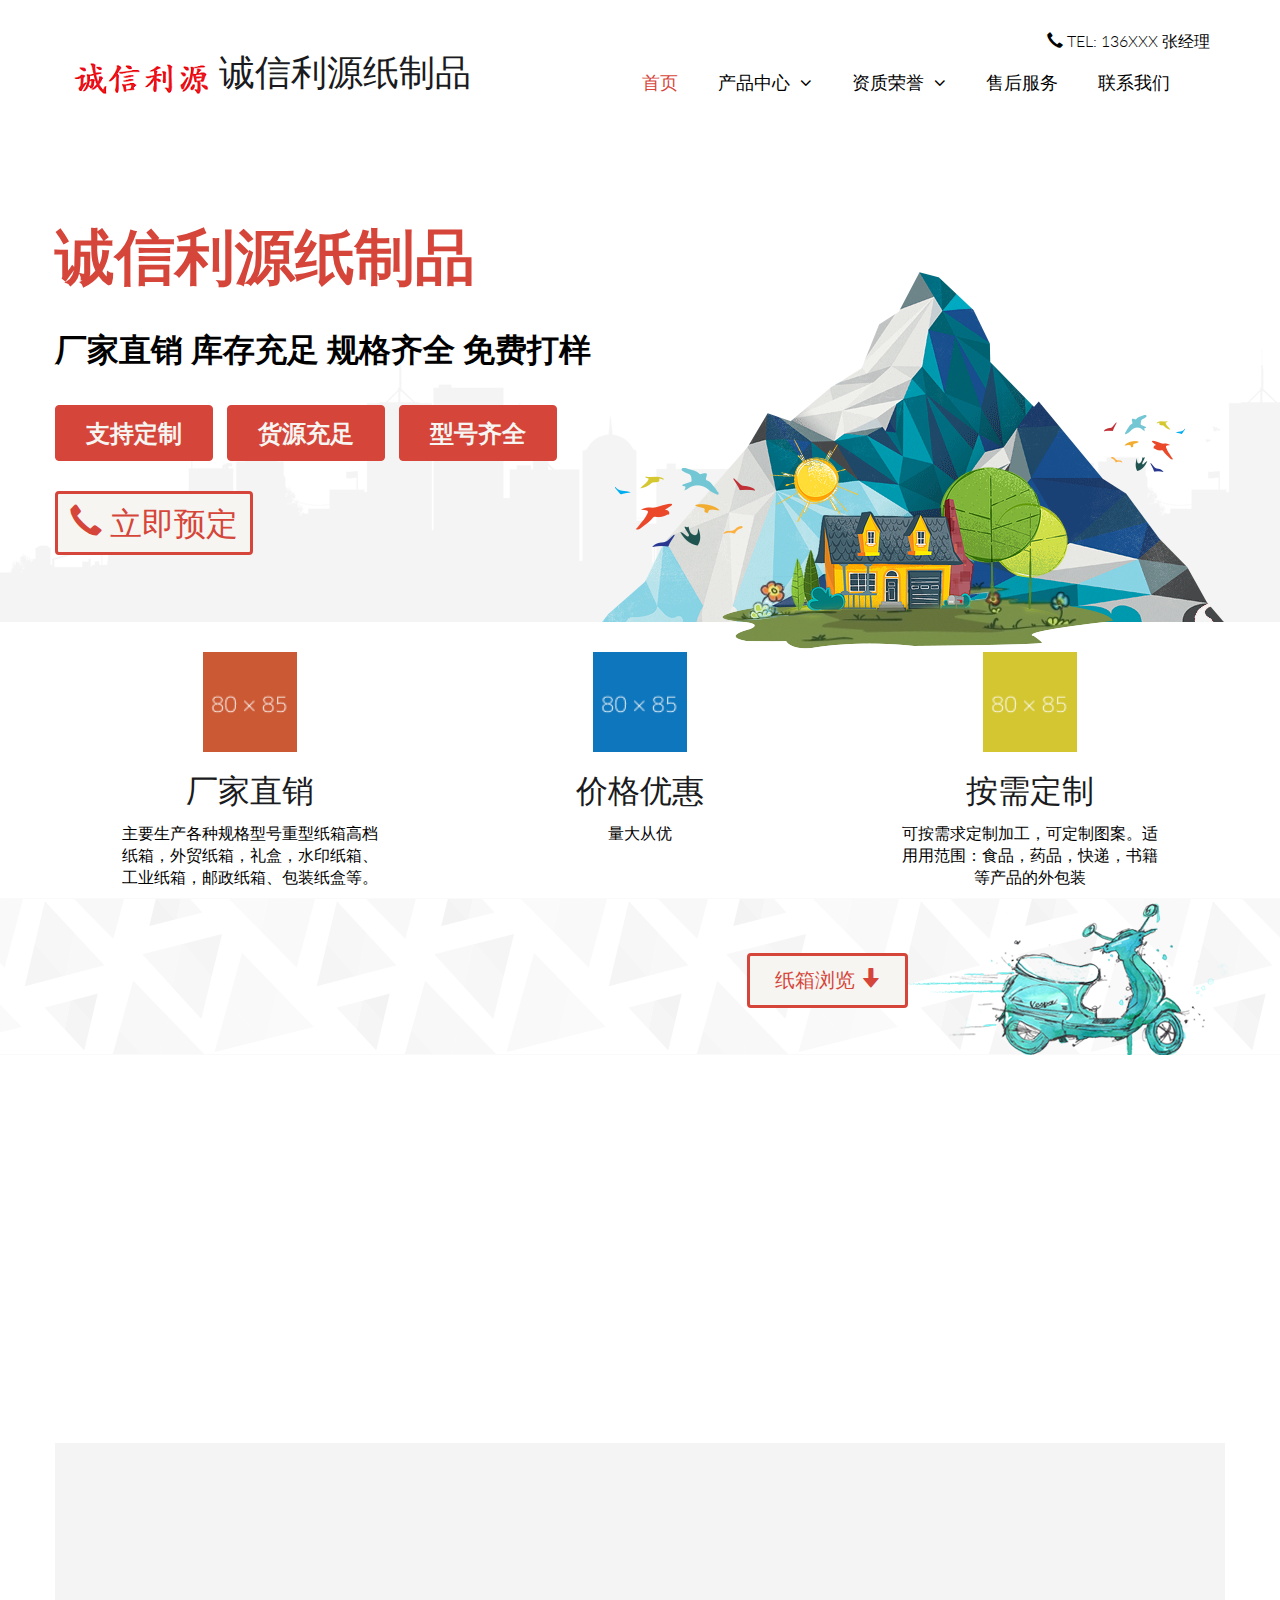
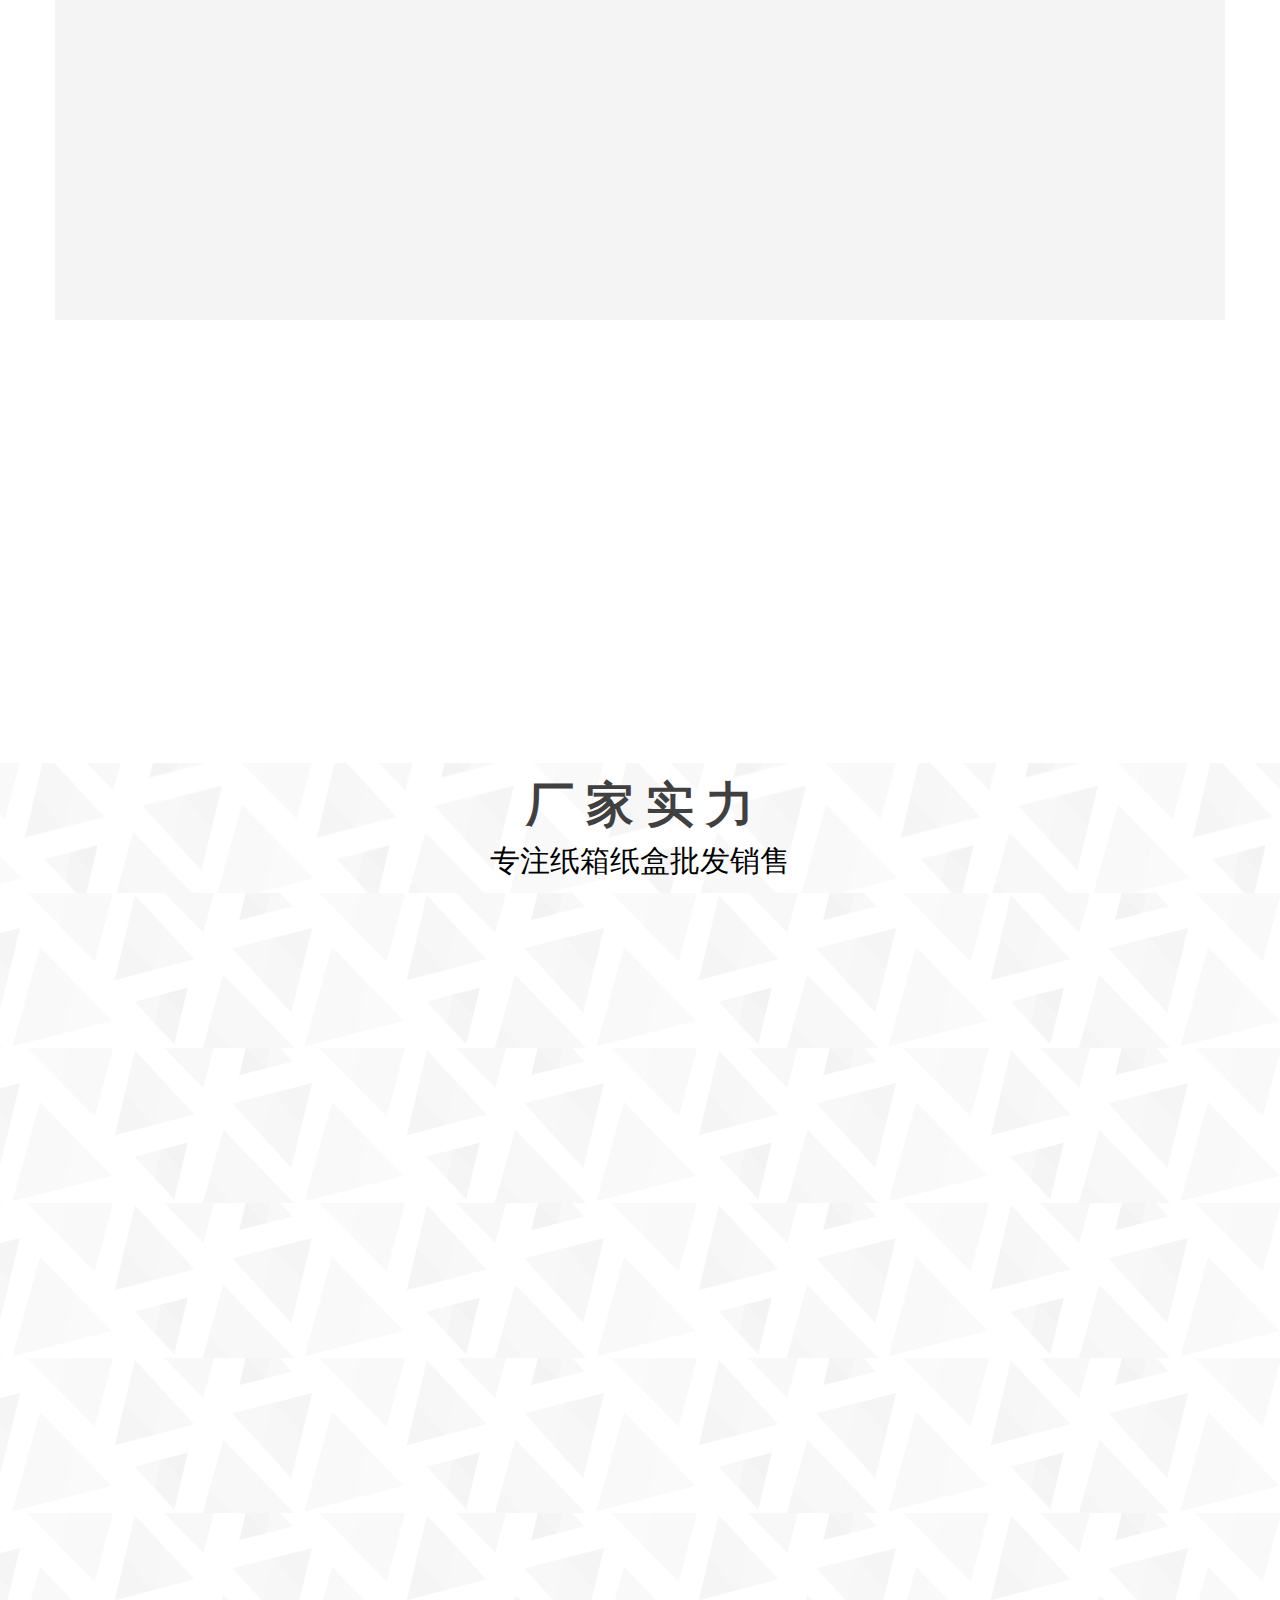
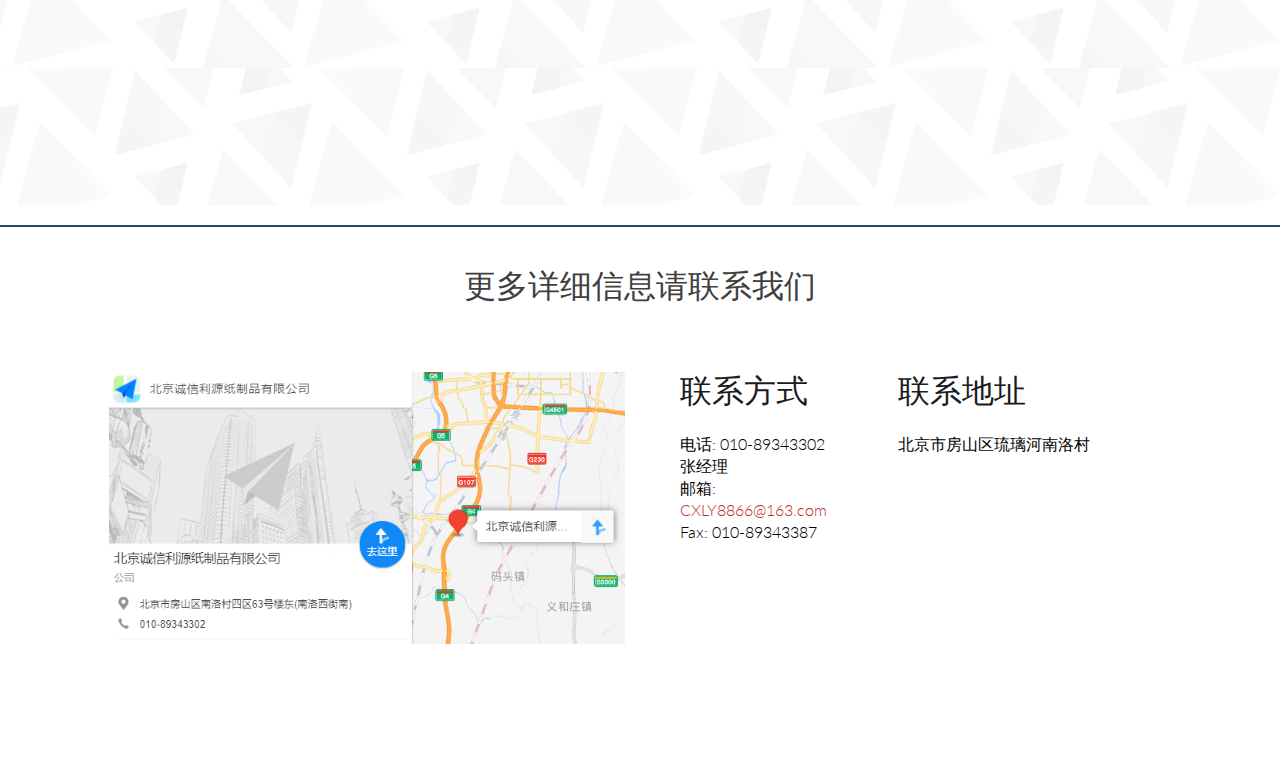
==== index.html @ bd5d307c "Rename index.com to index.html" ====
<!DOCTYPE html>
<html lang="en">
<head>
    <meta charset="utf-8">
    <meta name="viewport" content="width=device-width, initial-scale=1.0">
    <meta name="description" content="">
    <meta name="author" content="">
    <title>诚信利源</title>
    <link href="css/bootstrap.min.css" rel="stylesheet">
    <link href="css/font-awesome.min.css" rel="stylesheet">
    <link href="css/animate.min.css" rel="stylesheet"> 
    <link href="css/lightbox.css" rel="stylesheet"> 
	<link href="css/main.css" rel="stylesheet">
	<link href="css/responsive.css" rel="stylesheet">

    <!--[if lt IE 9]>
	    <script src="js/html5shiv.js"></script>
	    <script src="js/respond.min.js"></script>
    <![endif]-->       
    <link rel="shortcut icon" href="images/ico/favicon.ico">
    <link rel="apple-touch-icon-precomposed" sizes="144x144" href="images/ico/apple-touch-icon-144-precomposed.png">
    <link rel="apple-touch-icon-precomposed" sizes="114x114" href="images/ico/apple-touch-icon-114-precomposed.png">
    <link rel="apple-touch-icon-precomposed" sizes="72x72" href="images/ico/apple-touch-icon-72-precomposed.png">
    <link rel="apple-touch-icon-precomposed" href="images/ico/apple-touch-icon-57-precomposed.png">
</head><!--/head-->

<body>
	<header id="header"> 
		<div class="container">
            <div class="row">
                <div class="col-sm-12 overflow">
                   <div class="pull-right">
                        <i class="glyphicon glyphicon-earphone"></i> TEL: 136XXX 张经理
                    </div> 
                </div>
             </div>
        </div>     
        <div class="navbar navbar-inverse" role="banner">
            <div class="container">
                <div class="navbar-header">
                    <button type="button" class="navbar-toggle" data-toggle="collapse" data-target=".navbar-collapse">
                        <span class="sr-only"></span>
                        <span class="icon-bar"></span>
                        <span class="icon-bar"></span>
                        <span class="icon-bar"></span>
                    </button>

                    <a class="navbar-brand" href="index.html">
                    	<h1><img src="images/logo.png" alt="logo">诚信利源纸制品</h1>
                    </a>
                    
                </div>
                <div class="collapse navbar-collapse">
                    <ul class="nav navbar-nav navbar-right">
                        <li class="active"><a href="index.html">首页</a></li>
                        <li class="dropdown"><a href="#">产品中心 <i class="fa fa-angle-down"></i></a>
                            <ul role="menu" class="sub-menu">
                                <li><a href=" ">牛皮纸箱</a></li>
                                <li><a href=" ">彩色纸箱</a></li>
                            </ul>
                        </li>                    
                        <li class="dropdown"><a href=" ">资质荣誉 <i class="fa fa-angle-down"></i></a>
                            <ul role="menu" class="sub-menu">
                                <li><a href=" ">质量管理</a></li>
                                <li><a href=" ">资质</a></li>
                            </ul>
                        </li>     
                        <li><a href="service.html">售后服务</a></li>                    
                        <li><a href="contact.html">联系我们</a></li>                   
                    </ul>
                </div>
            </div>
        </div>
    </header>
    <!--/#header-->

    <section id="home-slider">
        <div class="container">
            <div class="row">
                <div class="main-slider">
                    <div class="slide-text">
                        <h1 style="color: #d5453a; font-weight: bold;font-size: 60px;">诚信利源纸制品</h1>
                        <p style="line-height: 32px;font-size: 32px;font-weight: 600; padding: 20px 0;">厂家直销 库存充足 规格齐全 免费打样</p>
                        <a href="#" class="btn btn-common1">支持定制</a>
                        <a href="#" class="btn btn-common1">货源充足</a>
                        <a href="#" class="btn btn-common1">型号齐全</a>
                        <a href="#" class="btn btn-common2"><i class="glyphicon glyphicon-earphone"></i> 立即预定</a>
                    </div>
                    <img src="images/home/slider/hill.png" class="slider-hill" alt="slider image">
                    <img src="images/home/slider/house.png" class="slider-house" alt="slider image">
                    <img src="images/home/slider/sun.png" class="slider-sun" alt="slider image">
                    <img src="images/home/slider/birds1.png" class="slider-birds1" alt="slider image">
                    <img src="images/home/slider/birds2.png" class="slider-birds2" alt="slider image">
                </div>
            </div>
        </div>
        <div class="preloader"><i class="fa fa-sun-o fa-spin"></i></div>
    </section>
    <!--/#home-slider-->

    <section id="services">
        <div class="container">
            <div class="row">
                <div class="col-sm-4 text-center wow fadeIn" data-wow-duration="1000ms" data-wow-delay="300ms" style="padding-top: 30px;">
                    <div class="single-service">
                        <div class="wow scaleIn" data-wow-duration="500ms" data-wow-delay="300ms">
                            <img src="images/home/icon1.png" alt="">
                        </div>
                        <h2>厂家直销</h2>
                        <p>主要生产各种规格型号重型纸箱高档纸箱，外贸纸箱，礼盒，水印纸箱、工业纸箱，邮政纸箱、包装纸盒等。</p>
                    </div>
                </div>
                <div class="col-sm-4 text-center wow fadeIn" data-wow-duration="1000ms" data-wow-delay="600ms"style="padding-top: 30px;">
                    <div class="single-service">
                        <div class="wow scaleIn" data-wow-duration="500ms" data-wow-delay="600ms">
                            <img src="images/home/icon2.png" alt="">
                        </div>
                        <h2>价格优惠</h2>
                        <p>量大从优</p>
                    </div>
                </div>
                <div class="col-sm-4 text-center wow fadeIn" data-wow-duration="1000ms" data-wow-delay="900ms"style="padding-top: 30px;">
                    <div class="single-service">
                        <div class="wow scaleIn" data-wow-duration="500ms" data-wow-delay="900ms">
                            <img src="images/home/icon3.png" alt="">
                        </div>
                        <h2>按需定制</h2>
                        <p>可按需求定制加工，可定制图案。适用用范围：食品，药品，快递，书籍等产品的外包装</p>
                    </div>
                </div>
            </div>
        </div>
    </section>
    <!--/#services-->

    <section id="action" class="responsive">
        <div class="vertical-center">
             <div class="container">
                <div class="row">
                    <div class="action take-tour">
                        <div class="col-sm-7 wow fadeInLeft" data-wow-duration="500ms" data-wow-delay="300ms">
                            <h1 class="title" style="font-weight:600;">纸 箱 专 区</h1>
                            <p>厂家直销 量大从优 库存充足</p>
                        </div>
                        <div class="col-sm-5 text-center wow fadeInRight" data-wow-duration="500ms" data-wow-delay="300ms">
                            <div class="tour-button">
                                <a href="#action" class="btn btn-common" style="  font-weight: 400;    font-size: 20px;color: #d5453a; border: 3px solid #d5453a; background-color: #f6f5f1;">纸箱浏览 <i class="glyphicon glyphicon-arrow-down"></i></a>
                             </div>
                        </div>
                    </div>
                </div>
            </div>
        </div>
   </section>
    <!--/#action-->

    <section id="features">
        <div class="container">
            <div class="row">
                <div class="single-features">
                    <div class="col-sm-6 wow fadeInLeft" data-wow-duration="500ms" data-wow-delay="300ms">
                        <img src="images/home/image1.png" class="img-responsive" alt="">
                    </div>
                    <div class="col-sm-6 wow fadeInRight" data-wow-duration="500ms" data-wow-delay="300ms">
                        <h2 style="font-weight: 500;font-size: 40px;">包装纸箱</h2>
                        <hr>
                        <p class="zx-banner">现货批发 三/五层瓦楞 支持定做</p>
                        <p>适用于：通用包装,物流淘宝发货,搬家打包</p><a href="#" class="btn btn-common2"><i class="glyphicon glyphicon-earphone"></i> 获取批发价</a>

                    </div>
                </div>
                <div class="single-features" style="background-color: #f4f4f4">
                    <div class="col-sm-6 col-sm-offset-1 align-right wow fadeInLeft" data-wow-duration="500ms" data-wow-delay="300ms">
                        <h2 style="font-weight: 500;font-size: 40px;">水印纸箱</h2>
                        <hr>
                        <p class="zx-banner">设计、印刷一站式服务，成本</p>
                        <p>适用于：通用包装,物流淘宝发货,搬家打包</p><a href="#" class="btn btn-common2"><i class="glyphicon glyphicon-earphone"></i> 获取批发价</a>
                    </div>
                    <div class="col-sm-5 wow fadeInRight" data-wow-duration="500ms" data-wow-delay="300ms">
                        <img src="images/home/image2.png" class="img-responsive" alt="">
                    </div>
                </div>
                <div class="single-features">
                    <div class="col-sm-5 wow fadeInLeft" data-wow-duration="500ms" data-wow-delay="300ms">
                        <img src="images/home/image1.png" class="img-responsive" alt="">
                    </div>
                    <div class="col-sm-6 wow fadeInRight" data-wow-duration="500ms" data-wow-delay="300ms">
                        <h2 style="font-weight: 500;font-size: 40px;">纸盒批发</h2>
                        <hr>
                        <p class="zx-banner">专业承接定制各类纸盒</p>
                        <p>适用于：通用包装,物流淘宝发货,搬家打包</p><a href="#" class="btn btn-common2"><i class="glyphicon glyphicon-earphone"></i> 获取批发价</a>
                    </div>
                </div>
            </div>
        </div>
    </section>
     <!--/#features-->
    <section id="page-breadcrumb">
        <div class="vertical-center sun">
             <div class="container">
                <div class="row">
                    <div class="action">
                        <div class="text-center " data-wow-duration="500ms" data-wow-delay="300ms">
                            <h1 class="title">厂 家 实 力</h1>
                            <p>专注纸箱纸盒批发销售</p>
                        </div>
                    </div>
                </div>
            </div>
        </div>
   </section>

    <section id="clients" style="background-image: url(../images/home/tour-bg.png);">
        <div class="container">
            <div class="row" style="margin-bottom: 30px;">
                <div class="col-sm-12">
                    <div class="clients-logo wow fadeIn" data-wow-duration="1000ms" data-wow-delay="600ms">
                    	<div class="col-xs-3 col-sm-3 text-center">
                        	<a href="#" class="btn btn-common1">源头直供</a>
                            
                        </div>
                        <div class="col-xs-3 col-sm-3 text-center">
                        	<a href="#" class="btn btn-common1">物流保证</a>
                            
                        </div>
                        <div class="col-xs-3 col-sm-3 text-center">
                        	<a href="#" class="btn btn-common1">价格合理</a>
                            
                        </div>
                        <div class="col-xs-3 col-sm-3 text-center">
                        	<a href="#" class="btn btn-common1">检测报告</a>
                            
                        </div>
                    </div>
                </div>
            </div>
            <div class="row">
                <div class="col-sm-12">
                    <div class="clients-logo wow fadeIn" data-wow-duration="1000ms" data-wow-delay="600ms">
                    	<div class="col-xs-3 col-sm-4">
                            <a href="#"><img src="images/home/zx1.png" class="img-responsive" alt=""></a>
                            <div class="zx-title text-center"> 
                            	<p>10年生产厂家</p>
                            </div>
                        </div>
                        <div class="col-xs-3 col-sm-4">
                            <a href="#"><img src="images/home/zx2.png" class="img-responsive" alt=""></a>
                            <div class="zx-title text-center"> 
                            	<p>10年生产厂家</p>
                            </div>
                        </div>
                        <div class="col-xs-3 col-sm-4">
                            <a href="#"><img src="images/home/zx3.png" class="img-responsive" alt=""></a>
                            <div class="zx-title text-center"> 
                            	<p>10年生产厂家</p>
                            </div>
                        </div>
                    </div>
                </div>
            </div>
            <div class="row">
                <div class="col-sm-12">
                    <div class="clients-logo wow fadeIn" data-wow-duration="1500ms" data-wow-delay="600ms">
                    	<div class="col-xs-3 col-sm-4">
                            <a href="#"><img src="images/home/zx2.png" class="img-responsive" alt=""></a>
                            <div class="zx-title text-center"> 
                            	<p>证书齐全</p>
                            </div>
                        </div>
                        <div class="col-xs-3 col-sm-4">
                            <a href="#"><img src="images/home/zx3.png" class="img-responsive" alt=""></a>
                            <div class="zx-title text-center"> 
                            	<p>10年生产厂家</p>
                            </div>
                        </div>
                        <div class="col-xs-3 col-sm-4">
                            <a href="#"><img src="images/home/zx1.png" class="img-responsive" alt=""></a>
                            <div class="zx-title text-center"> 
                            	<p>生产设备达XX种</p>
                            </div>
                        </div>
                    </div>
                </div>
            </div>
        </div>
     </section>
    <!--/#clients-->
    <hr style=" border: 1px solid #264866;">
    <footer id="footer">
        <div class="row">
            <div class="col-sm-12 text-center bottom-separator">
                <h2 class="title">更多详细信息请联系我们</h2>
            </div>
            <div class="col-md-1"></div>
            <div class="col-md-5 col-sm-6">
            	<img src="images/home/address.png" class="img-responsive">
            </div>
            <div class="col-md-2 col-sm-6">
                <div class="contact-info bottom">
                    <h2>联系方式</h2>
                    <address>
                    电话: 010-89343302 张经理<br> 
                    邮箱: <a href="mailto:someone@example.com">CXLY8866@163.com</a> <br> 
                    Fax: 010-89343387 <br> 
                    </address>
                </div>
            </div>
            <div class="col-md-3 col-sm-6">
                <div class="contact-info bottom">
                    <h2>联系地址</h2>
                    <address>
                    北京市房山区琉璃河南洛村
                    </address>
                </div>
            </div>
            
            <div class="col-sm-12">
                <div class="copyright-text text-center">
                    <p>&copy; 诚信利源纸制品有限公司</p>
                    
                </div>
            </div>
        </div>
    </footer>
    <!--/#footer-->

    <script type="text/javascript" src="js/jquery.js"></script>
    <script type="text/javascript" src="js/bootstrap.min.js"></script>
    <script type="text/javascript" src="js/lightbox.min.js"></script>
    <script type="text/javascript" src="js/wow.min.js"></script>
    <script type="text/javascript" src="js/main.js"></script>   
</body>
</html>
---- css/main.css ----
/*
  Theme Name: Triangle
  Theme Uri: http://www.themeum.com
  Author: Themeum
  Author Uri: http://www.themeum.com
  Description: Creative Site Template
  Version: 1.1
  */

  @import url(http://fonts.googleapis.com/css?family=Lato:100,300,400,700);
  @import url(http://fonts.googleapis.com/css?family=Open+Sans:300italic,400italic,600italic,700italic,400,300,600,700);
  @import url(http://fonts.googleapis.com/css?family=Noto+Sans:400,700);

  body {
    background: #fff;
    font-family: 'Lato', sans-serif;
    font-weight: 300;
    font-size: 16px;
    line-height: 22px;
    color: #000;
  }

  html {
    height: 100%;
  }


  a{
    color:#C03035;
  }

  a:hover {
    outline: none;
    text-decoration:none;
    color:#264866;
  }

  a:focus {
    outline:none;
    outline-offset: 0;
  }

  a {
    -webkit-transition: 300ms;
    transition: 300ms;
  }


  ul {
    list-style: none;
  }

  h1, h2, h3, h4, h5, h6 {
    font-family: 'Lato', sans-serif;
    font-weight: 300;
  }

  h1{
    color: #1a1b20;
  }

  h2{
    font-size: 32px;
    color: #1a1b20;
  }

  h3{
    font-size: 18px;
  }

  .overflow{
    overflow: hidden;
  }

  .uppercase{
    text-transform: uppercase;
  }

  .btn-common {
    font-size: 16px;
    color: #0099ae;
    border: 1px solid #0099ae;
    font-family: 'Open Sans', sans-serif;
    font-weight: 300;
    padding: 10px 25px;
  }

  #action .col-sm-5{
    position: absolute;

    top: 0;
    height: 100%;
    right: 0;
  }


  .btn-common:hover, 
  .btn-common:focus{
    outline: none;
    background: none;
    -webkit-box-shadow: none;
    box-shadow: none;
    color: #01707f;
    border-color:#01707f;
  }

  .align-right{
    text-align: right;
  }

  .inline{
    display: inline-block;
  }

  .padding{
    padding: 65px 0;
  }

  .padding-bottom{
    padding-bottom: 65px;
  }

  .padding-top{
    padding-top: 90px;
  }

  .padding-right{
    padding-right: 80px;
  }

  .padding-left{
    padding-left: 80px;
  }

  .margin-bottom{
    margin-bottom: 35px;
  }

     .carousel-indicators.visible-xs {
      height: 20px;
      margin: 0;
      padding: 0;
      position: absolute;
      top: -35px;
      width: 100%;
      left: 0;
    }

  .carousel-indicators.visible-xs li {
    border-color: #D29948;
    border-width: 2px;
    height: 12px;
    margin: 0 5px 0 0;
    width: 12px;
  }

  .carousel-indicators.visible-xs li.active {
    background: rgba(210, 153, 72, 0.7);
  }


/*************************
*******Header******
**************************/


#header{
  margin-bottom: 0;
  padding: 30px 0 60px 0;
}

#header .navbar-inverse .container{
  position: relative;
}

.search{
  position: absolute;
  top: 20px;
  right: 0;
  z-index: 1;
}

.search i{
  color: #d5453a;
  cursor: pointer;
  position: absolute;
  right: 10px;
  top: 2px;
}

.field-toggle{
  position: relative;
  top: 30px;
  right: 15px;
  display: none;
  height: 50px;
}

.search-form{
  padding-left: 10px;
  height: 40px;
  font-size: 18px;
  color: #818285;
  font-weight: 300;
  outline: none;
  border: 1px solid #d5453a;
  margin-top: 20px;
  border-radius: 4px;
}

.social-icons ul li{
  padding: 0 10px;

}

.social-icons ul li:last-child{
  padding-right: 0;

}

.social-icons ul li a{
  font-size: 18px;
  color: #d3d3d3;
  padding: 0;
}

.social-icons ul li a:hover .fa-facebook {
  color:#0884d5;
}

.social-icons ul li a:hover .fa-twitter {
  color:#2AA7DC;
}

.social-icons ul li a:hover .fa-google-plus {
  color:#A22523;
}

.social-icons ul li a:hover .fa-dribbble {
  color:#E94989;
}

.social-icons ul li a:hover .fa-linkedin {
  color:#006DC0;
}

.social-icons ul li a:hover,
.social-icons ul li a:focus{  
  background: none;
}

#header .navbar {
  background: #fff;
  border: 0;
  margin-bottom: 0;
}

#header .navbar-toggle{
  margin-top: 20px;
}

#header .navbar-brand{
  padding: 0;
  margin-left: 0;
}

#header .navbar-brand h1{
  padding: 0;
  margin: 0;
}

#header .navbar-nav.navbar-right >li:last-child{
  margin-right: 20px;
}

#header .navbar-nav.navbar-right >li a {
  color: #000;
  font-size: 18px;
  padding: 20px;
  text-transform: uppercase;
  font-weight: 300;
}


#header .navbar-inverse .navbar-nav  li.active > a,  
#header .navbar-inverse .navbar-nav  li.active > a:focus, 
#header .navbar-nav.navbar-right li > a:hover,
.navbar-inverse .navbar-nav > .open > a {
  background-color: inherit;
  border: 0;
  color: #d5453a;
}

#header .navbar-inverse .navbar-nav  li a:hover{
  color: #d5453a;
}


/*  Dropdown menu*/

ul.sub-menu {
  display: none;
  list-style: none;
  padding: 0;
  margin: 0;
}

#header .navbar-nav li ul.sub-menu li a{
  color: #818285;
  padding: 5px 0;
  font-size: 16px;
  display: block;
  text-transform: capitalize;
}

#header .navbar-nav li ul.sub-menu li .active{
  background: #d5453a;
  color: #fff;
  position: relative;
}

#header .navbar-nav li ul.sub-menu li .active i{
  position: absolute;
  font-size: 56px;
  top: -13px;
  color: #0884d5;
}

#header .navbar-nav li ul.sub-menu li .active .fa-angle-right{
  left: -3px;
}

#header .navbar-nav li ul.sub-menu li .active .fa-angle-left{
  right: -3px;
}

#header .navbar-nav li ul.sub-menu li a:hover,
#header .navbar-nav li ul.sub-menu li a:focus{
  background: #d5453a;
  color: #fff;
}

.fa-angle-down{
  padding-left: 5px; 
}

.scaleIn {
  -webkit-animation-name: scaleIn;
  animation-name: scaleIn;
}

@-webkit-keyframes scaleIn {
  0% {
    opacity: 0;
    -webkit-transform: scale(0);
    transform: scale(0);
  }

  100% {
    opacity: 1;
    -webkit-transform: scale(1);
    transform: scale(1);
  }
}

@keyframes scaleIn {
  0% {
    opacity: 0;
    -webkit-transform: scale(0);
    transform: scale(0);
  }

  100% {
    opacity: 1;
    -webkit-transform: scale(1);
    transform: scale(1);
  }
}


/*************************
*******Footer******
**************************/

#footer {
  padding-bottom: 10px;
  background-image: url(../images/home/Footer.png);
  background-repeat: repeat-x;
  background-position: bottom;
  background-size: contain;
}

#footer h1{
  margin-bottom: 65px;
  margin-top: 36px;
}

#footer .bottom-separator {
  margin-bottom: 60px;
}

#message {
  height: 110px;
  resize: none;
}

.bottom > h2 {
  margin-top: 0;
  margin-bottom: 26px;
}

.bottom .media-body h3 {
  margin-top: 0;
  padding-left: 25px;
}

.bottom .media-body h3 a{
  color: #ea2c00;
}

.testimonial .media{
  margin-top: 0;
  margin-bottom: 25px;
}

.testimonial .media>.pull-left{
  margin-right: 25px;
}

.testimonial .media>.pull-left img{
  margin-top: 6px;
}

.testimonial .media .media-body blockquote{
  padding-left: 25px;
  padding-right: 30px;
  position: relative;
  border-left: 0;
  margin-bottom: 0;
}

.testimonial .media .media-body blockquote:before{
  position: absolute;
  left: 5px;
  top: 8px;
  content: '"';
  font-size: 40px;
  color: #ea2c00;
  font-family: 'Noto Sans', sans-serif;
  transform:rotate(180deg);
  -ms-transform:rotate(180deg); /* IE 9 */
  -webkit-transform: rotate(180deg); /* Opera, Chrome, and Safari */
  line-height: 0;
}

.testimonial .media .media-body blockquote:after{
  position: absolute;
  right: 30px;
  bottom: 14px;
  content: '"';
  font-size: 40px;
  color: #ea2c00;
  font-family: 'Noto Sans', sans-serif;
  line-height: 0;
}

.contact-info.bottom {
  padding-left: 25px;
}

.bottom > address {
  line-height: 22px;
  margin-bottom: 40px;
}

.form-control {
  border: 1px solid #eaeaea;
  font-weight: 300;
  outline: none;
  -webkit-box-shadow: none;
  box-shadow: none;
  height: 40px;
}

.form-control:hover, 
.form-control:focus{
  border-color: #4fcccd;
  outline: none;
  -webkit-box-shadow: none;
  box-shadow: none;
}

.btn-submit {
  width: 100%;
  background-color: #4fcccd;
  color: #fff;
  font-size: 16px;
  font-weight: 300;
  letter-spacing: 5px;
  text-transform: uppercase;
  border-radius: 3px;
  margin-top: 5px;
  border-bottom: 3px solid #2f9697;
  -webkit-box-shadow: none;
  box-shadow: none;
  padding: 10px;
}

.btn-submit:hover, 
.btn-submit:focus{
  color: #fff;
  outline: none;
  -webkit-box-shadow: none;
  box-shadow: none;
  opacity: .8;
}

.copyright-text{
  margin-top: 70px;
  color: #fff;
  font-size: 16px;  
  padding-bottom: 15px;
}

.copyright-text a {
  color: #3e848a
}

.copyright-text p {
  margin-bottom: 0;
}

/*************************
*******Home Page******
**************************/
#home-slider {
  background: url(../images/home/slider-bg.png) 0 100% repeat-x;
  position: relative;
}

#home-slider .main-slider {
  position: relative;
  height: 450px;
}

#home-slider .slide-text{
  position: absolute;
  left: 0;
  width: 550px;
}

.animate-in .slide-text {
  -webkit-animation: fadeInLeftBig 700ms cubic-bezier(0.190,1.000,0.220,1.000) 200ms both;
  animation: fadeInLeftBig 700ms cubic-bezier(0.190,1.000,0.220,1.000) 200ms both;
}

#home-slider .slider-hill {
  position: absolute;
  right: 0;
  bottom: 0;
}

.animate-in .slider-hill {
  -webkit-animation: bounceInDown 1000ms ease-in-out 200ms both;
  animation: bounceInDown 1000ms ease-in-out 200ms both;
}

#home-slider .slider-house {
  position: absolute;
  right: 110px;
  bottom: -30px;
}

.animate-in .slider-house {
  -webkit-animation: bounceInDown 500ms ease-in-out 800ms both;
  animation: bounceInDown 500ms ease-in-out 800ms both;
}

#home-slider .slider-sun {
  position: absolute;
  right: 365px;
  bottom: 100px;
}

.animate-in .slider-sun {
  -webkit-animation: scaleIn 500ms ease-in-out 1200ms both;
  animation: scaleIn 500ms ease-in-out 1200ms both;
}

#home-slider .slider-birds1 {
  position: absolute;
  right: 470px;
  bottom: 75px;
}

.animate-in .slider-birds1 {
  -webkit-animation: fadeInLeft 500ms ease-in-out 1200ms both;
  animation: fadeInLeft 500ms ease-in-out 1200ms both;
}

#home-slider .slider-birds2 {
  position: absolute;
  right: 40px;
  bottom: 150px;
}

.animate-in .slider-birds2 {
  -webkit-animation: fadeInRight 500ms ease-in-out 1200ms both;
  animation: fadeInRight 500ms ease-in-out 1200ms both;
}


#home-slider h1{
  margin-top: 50px;
  margin-bottom: 25px;
}

.btn-common1 {
  margin: 10px 10px 0 0;
  font-weight: 600;
  color: #f6f5f1;
  background-color: #d5453a;
  border: 1px solid #d5453a;
  font-size: 24px;
  padding: 10px 30px;
}
.btn-common2 {
  margin-top: 30px;
  font-size: 32px;
  font-weight: 400;
  color: #d5453a;
  border: 3px solid #d5453a;
  background-color: #f6f5f1;
}

.zx-banner{
  background-color: #d5453a;
  padding: 20px;
  font-size: 26px;
  font-weight: 500;
  color: #f6f5f1;
}

.zx-title{
    background-color:  #d5453a;
    padding: 8px;
    font-size: 18px;
    font-weight: 500;
    color: #f6f5f1;
}
#home-slider .preloader {
  position: absolute;
  left: 0;
  top: 0;
  bottom: -30px;
  right: 0;
  background: #fafafa;
  text-align: center;
}

#home-slider .preloader > i {
  font-size: 48px;
  height: 48px;
  line-height: 48px;
  color: #d5453a;
  position: absolute;
  left: 50%;
  margin-left: -24px;
  top: 50%;
  margin-top: -24px;
}

#action {
  background-image: url(../images/home/tour-bg.png);
  background-color: #fbfafa;
  background-repeat: repeat-x;
  height: 157px;
  background-position: center;
  display: table;
  position: static;
  width: 100%;
}

.vertical-center{
  display: table-cell;
  vertical-align: middle;
  width: 100%;
  position: statice;
}


.single-service{
  overflow: hidden;
  display: block;
}

.single-service img {
  margin-bottom: 20px;
}

.single-service .fold {
  margin-bottom: 35px;
}

.single-service h2 {
  margin-top: 0;
  margin-bottom: 15px;
}

.single-service p {
  padding: 0 48px;
}

.action h1{
  margin-top: 0;
  font-weight: 600;
  font-size: 48px;
}

.action p{
  font-size: 30px;
    line-height: 38px;
    margin-bottom: 0;
    font-weight: 300;
}

.action .btn-common{
  margin-top: 55px;
  float: left;
}

.title {
  color: #404040;
  font-weight: 300;
}

.single-features {
  overflow: hidden;
  padding-top: 65px;
  padding-bottom: 40px;
}

.single-features .col-sm-6 h2{
    margin-top: 0;
}
.single-features .col-sm-6 {
/*  margin-top: 50px;*/
}

.single-features:last-child {
  padding-bottom: 95px;
/*  padding-top: 0;*/
}

.single-features h2{
  margin-bottom: 15px;
}

#clients{
  padding-bottom: 45px;
  padding-top: 30px;
}

.clients {
  margin-bottom: 45px;
}

.clients img {
  display: inline-block;
}

.clients-logo {
  overflow: hidden;
  margin-bottom: 10px;
}



/*************************
*******About Us Page******
**************************/

#action , 
#page-breadcrumb{
  position: relative;
}

#page-breadcrumb {
  background-image: url(../images/home/tour-bg.png);
  background-color: #fbfafa;
  background-repeat: repeat-x;
  height: 130px;
  background-position: center;
  display: table;
  position: static;
  width: 100%;
}

#team {
  padding: 85px 0;
}

#team-carousel {
  margin-top: 80px;
}

#company-information .padding-top{
  padding-top: 172px;
  
}

.single-service img {
  height: 100px;
}

.tour-button {
  background-image: url(../images/home/tour-icon2.png);
  height: 100%;
  background-repeat: no-repeat;
  position: absolute;
  width: 100%;
  left: 0;
  background-position: 151px 4px;
}

.about-image {
  padding:90px 90px 0;
}

.team-single {
  position: relative;
}

.person-thumb {
  position: relative;
}

.person-thumb img {
}


.social-profile {
  background: none repeat scroll 0 0 rgba(137, 97, 46, 0.8);
  display: none;
  position: absolute;
  text-align: center;
  top: 0;
    -webkit-transition: all 0.9s ease;
  transition: all 0.9s ease;-webkit-transition: all 0.9s ease 0s;transition: all 0.9s ease 0s;
  width: 100%;
  height: 100%;
}

.team-single:hover .social-profile{
  background:rgba(112, 35, 64, 0.9);
  display: block;
  -webkit-animation: fadeInUp 400ms;
  animation: fadeInUp 400ms;
  -webkit-transition: all 0.9s ease;
  transition: all 0.9s ease;
}

.social-profile .nav-pills {
  display: inline-block;
  margin-top: -26px;
  padding: 0;
  position: relative;
  top: 50%;
}

.social-profile .nav-pills li {
  display: inline-block;
  margin: 0 5px;
}

.social-profile .nav-pills li a {
  color: #fff;
  border: 1px solid #fff;
  width: 40px;
  height: 40px;
  line-height: 40px;
  text-align: center;
  padding: 0;
  border-radius: 40px;
  -webkit-transition: all 0.9s ease;
  transition: all 0.9s ease;
}

.social-profile .nav-pills li a:hover {
  color: #702340;
  border-color: #702340;
}

.person-info h2 {
  font-weight: 300;
  margin-bottom: 5px;
}

.person-info h3 {
  font-size: 16px;
  color: #1a1b20;
  font-weight: 300;
  margin-top: 0;
  margin-bottom: 0;
}

.team-carousel-control {
  position: absolute;
  top: 36%;
  width: 13px;
  height: 16px;
  text-indent: -9999999px;
  -webkit-transition: all 0.9s ease;
  transition: all 0.9s ease;
}

.right.team-carousel-control {
  right: -50px;
  background-image: url(../images/aboutus/right.png);
}

.left.team-carousel-control {
  left: -50px;
  background-image: url(../images/aboutus/left.png);
}

.team-carousel-control:hover{
  background-position: 0 -18px;
  -webkit-transition: all 0.5s ease;
  transition: all 0.5s ease;
}

.count h1{
  font-size: 60px;
  color: #d5453a;
}

.count h3{
  font-size: 16px;
}

.progress .progress-bar.six-sec-ease-in-out {
  -webkit-transition: width 1s ease-in-out;
  transition:  width 1s ease-in-out;
}

.top-zero{
  margin-top: 0;
}

h3.top-zero{
  font-size: 20px;
}

#company-information .about-us h2{
  margin-bottom: 45px;
}

.single-skill h3{
  font-size: 16px;
}

.progress{
  height: 30px;
  box-shadow: none;
  -webkit-box-shadow: none;
}

.progress-bar{
  line-height: 30px;
  box-shadow: none;
  -webkit-box-shadow: none;
}

.progress-bar.progress-bar-primary{
  background: #d5453a;
}



/*************************
*******Service Page******
**************************/
#recent-projects{
  padding: 85px 0;
}

.recent-projects .team-single{
  height: 355px;
}

.recent-projects p.padding-bottom{
  padding-bottom: 50px;
}

.choose{
  padding-top: 30px;
}

#company-information.choose .padding-top{
  padding-top: 50px;
}

#company-information h2{
  margin-bottom: 25px;
  margin-top: 0;
}

ul.elements{
  list-style: none;
  margin: 0;
  padding: 0;
}

ul.elements li{
  margin: 6px 0;
}

ul.elements li > i{
  color:#C03035;
  display: inline-block;
  margin-right: 10px;
}

#company-information h1.margin-bottom{
  margin-bottom: 26px;
}

/*************************
*******Portfolio Default**
**************************/

.portfolio-single {
  position: relative;
}

.portfolio-thumb {
  position: relative;
}

.portfolio-thumb img {
  width: 100%;
}


.portfolio-single:hover .portfolio-view{
  display: block;
  -webkit-animation: fadeInUp 400ms;
  animation: fadeInUp 400ms;
}

#portfolio .row{
  margin-left: -10px;
  margin-right: -10px;
}

.portfolio-view {
  display: none;
  position: absolute;
  top: 0;
  height: 100%;
  background:rgba(112, 35, 64, 0.9);
  width: 100%;
  text-align: center;
}

.portfolio-view .nav-pills {
  padding: 0;
  display: inline-block;
  margin-top: -26px;
  top: 50%;
  position: relative;
}

.portfolio-view .nav-pills li {
  display: inline-block;
  margin: 0 5px;
}

.portfolio-view .nav-pills li a {
  color: #fff;
  border: 1px solid #fff;
  width: 40px;
  height: 40px;
  line-height: 38px;
  text-align: center;
  padding: 0;
  border-radius: 40px;
  -webkit-animation: scaleIn 400ms linear 100ms both;
  animation: scaleIn 400ms linear 100ms both;
  -webkit-transition: all 0.9s ease;
  transition: all 0.9s ease;
}

.portfolio-view .nav-pills li a:hover {
  color: #702340;
  border-color: #702340;
  -webkit-transition: all 0.9s ease;
  transition: all 0.9s ease;
}

.portfolio-info {
  overflow: hidden;
  margin-bottom: 30px;
}

.portfolio-info h2 {
  font-size: 18px;
  margin: 15px 0 0;
}

.portfolio-filter {
  margin: 80px 0;
  padding: 0;
}

.portfolio-filter li {
  display: inline-block;
  position: relative;
}

.portfolio-filter li a {
  border-radius: 0;
  color: #1a1b20;
  font-size: 18px;
  font-weight: 300;
  padding: 0 25px;
  text-transform: capitalize;
  border: none;
}

.portfolio-filter li .active{
  background: transparent;
  box-shadow: none;
  -webkit-box-shadow: none;
}

.portfolio-filter li a:hover, 
.portfolio-filter li a:focus,
.portfolio-filter li a.active {
  background: transparent;
  box-shadow: none;
  -webkit-box-shadow: none;
}

.portfolio-filter li a.active:before{
  position: absolute;

  content: "";
  left: 0;
  width: 13px;
  height: 16px;
  background: url(../images/portfolio/icon.png);
  top: 5px;
}

.portfolio-pagination{
  text-align: center;
  
  padding-top: 40px;
  padding-bottom: 90px;
}

.pagination li{
  display: inline-block;
  margin: 0 10px;
}

.pagination li a{
  color: #000;
  padding: 5px 10px;
  border-radius: 5px;
  border: 1px solid #fff;
}

.pagination li:first-child a{
  background: url(../images/portfolio/left.png);
  background-repeat: no-repeat;
  text-indent: -999999999px;
  background-position: center top 10px;
  width: 32px;
  height: 36px;
  border: none;
  -webkit-transition: 300ms;
  transition: 300ms;
}

.pagination li:first-child a:hover{
  background: url(../images/portfolio/left.png);
  background-position: center top -37px;
  background-repeat: no-repeat;
  -webkit-transition: 300ms;
  transition: 300ms;
}

.pagination li:last-child a{
  background: url(../images/portfolio/right.png);
  background-repeat: no-repeat;
  text-indent: -999999999px;
  background-position: center top 10px;
  width: 32px;
  height: 36px;
  border: none;
  -webkit-transition: 300ms;
  transition: 300ms;
}

.pagination li:last-child a:hover{
  background: url(../images/portfolio/right.png);
  background-position: center top -37px;
  background-repeat: no-repeat;
  -webkit-transition: 300ms;
  transition: 300ms;
}

.pagination li a:hover,
.pagination .active a, 
.pagination a:active, 
.pagination .active a:hover,
.pagination .active a:focus, 
.pagination a:focus {
  background: transparent;
  border-color: #C03035;
  color: #C03035;
}


/*****************************
Portfolio with right sidebar
*****************************/

.sidebar h3 {
  color: #404040;
  margin-top: 0;
  border-bottom: 3px solid #ececec;
  margin-bottom: 6px;
  padding-bottom: 8px;
}

.sidebar-item{
  margin-bottom: 48px;
}

.categories .navbar-stacked li {
  border-bottom: 1px solid #ececec;
}

.categories .navbar-stacked li:last-child {
  border-bottom: 0px solid #ececec;
}

.categories .navbar-stacked li a {
  font-size: 16px;
  color: #6a6a6a;
  padding: 8px 0;
  padding-left: 0;
}

.categories .navbar-stacked li a:hover{
  background: none;
  margin-left: 20px;
  color: #0099AE;
  opacity: 1;
}

.categories .navbar-stacked li.active a{
  color: #0099AE;
  padding-left: 20px;
}

.categories .navbar-stacked li.active a:before{
  position: absolute;
  content: "";
  border-color: transparent transparent transparent #0099AE;
  border-width: 8px;
  border-style: solid;
  left: 0;
  top: 13px;
  margin-top: 0;
  z-index: 0;
  transition: all 0.3s ease 0s;
  -moz-transition: all 0.3s ease 0s;
  -webkit-transition: all 0.3s ease 0s;
  -o-transition: all 0.3s ease 0s;
}

.categories .navbar-stacked li.active a:after {
  position: absolute;
  content: "";
  border-color: transparent transparent transparent #fff;
  border-width: 6px;
  border-style: solid;
  left: 0px;
  top: 15px;
  margin-top: 0;
  z-index: 1;
  transition: all 0.3s ease 0s;
  -moz-transition: all 0.3s ease 0s;
  -webkit-transition: all 0.3s ease 0s;
  -o-transition: all 0.3s ease 0s;
}

.sidebar-item .media{
  border-bottom: 1px solid #ececec;
  padding-bottom: 10px;
  padding-top: 21px;
  margin-top: 0;
  transition: all 0.3s ease 0s;
  -moz-transition: all 0.3s ease 0s;
  -webkit-transition: all 0.3s ease 0s;
  -o-transition: all 0.3s ease 0s;    
}

.sidebar-item .media:last-child{
  border-bottom: 0px solid #ececec;  
  padding-bottom: 0; 
}

.sidebar-item .media:hover{
  border-left: 2px solid #0099AE;
  padding-left: 5px;
  transition: all 0.3s ease 0s;
  -moz-transition: all 0.3s ease 0s;
  -webkit-transition: all 0.3s ease 0s;
  -o-transition: all 0.3s ease 0s;
}

.sidebar-item .media:hover.media .media-body h4 a{
  color: #0099AE;
  transition: all 0.3s ease 0s;
  -moz-transition: all 0.3s ease 0s;
  -webkit-transition: all 0.3s ease 0s;
  -o-transition: all 0.3s ease 0s;
}

.sidebar-item .media .media-body h4 {
  margin-top: 0;
  margin-bottom: 8px;
}

.sidebar-item .media .media-body h4 a{
  color: #7d7d7d;
  font-size: 16px;
}

.sidebar-item .media .media-body p {
  color: #b4b4b4;
  font-size: 12px;
}

.tag-cloud .nav-pills{
  margin-top: 16px;
}

.tag-cloud .nav-pills li{
  margin: 0;
  margin-top: 6px;
  margin-right: 4px;
}

.tag-cloud .nav-pills li a{
  font-size: 16px;
  font-weight: 300;
  padding: 5px 15px;
  background: #bbbbbb;
  color: #fff;
  border-radius: 3px;
}

.tag-cloud .nav-pills li a:hover{
  background: #0099AE;
}

.popular ul.gallery {
  margin: 0;
  padding: 0;
  list-style: none;
  margin: 10px -8px;
}

.popular ul.gallery li {
  display: block;
  width: 33.33%;
  float: left;
  padding: 8px;
}

.popular ul.gallery li a {
  display: block;
}

.popular ul.gallery li a img {
  width: 100%;
  transition: border-radius 300ms ease-in;
  -webkit-transition: border-radius 300ms ease-in;
}

.popular ul.gallery li a img:hover {
  border-radius: 60px;
}


/* Start: Recommended Isotope styles */

/**** Isotope Filtering ****/
.isotope-item {
  z-index: 2;
}

.isotope-hidden.isotope-item {
  pointer-events: none;
  z-index: 1;
}

/**** Isotope CSS3 transitions ****/

.isotope,
.isotope .isotope-item {
  -webkit-transition-duration: 0.8s;
  transition-duration: 0.8s;
}

.isotope {
  -webkit-transition-property: height, width;
  transition-property: height, width;
}

.isotope .isotope-item {
  -webkit-transition-property: -webkit-transform, opacity;
  -webkit-transition-property: opacity, -webkit-transform;
  transition-property: opacity, -webkit-transform;
  transition-property: transform, opacity;
  transition-property: transform, opacity, -webkit-transform;
}

/**** disabling Isotope CSS3 transitions ****/
.isotope.no-transition,
.isotope.no-transition .isotope-item,
.isotope .isotope-item.no-transition {
  -webkit-transition-duration: 0s;
  transition-duration: 0s;
}




/*****************************
Portfolio Details
*****************************/

#portfolio-information.padding-top{
  padding-top: 100px;
}

.project-name h2{
  margin-top: 0;
  margin-bottom: 15px;
}

#related-work .title{
  margin-bottom: 55px;
  margin-top: 10px;
}

.navbar-default {
  background: none;
  padding: 0;
}

.navbar-default li a{
  font-size: 12px;
  padding: 0;
  padding-right: 15px;
}

.navbar-default li a i{
  padding-right: 8px;
}

.navbar-default li a:hover{
  color: #0884d5;
  background: none;
}

.skills .navbar-default,
.client .navbar-default{
  margin-left: 35px;
  
}

.live-preview .btn-common{
  margin-top: 21px;
  padding: 13px 45px;
}


/*****************************
Blog Default
*****************************/

.single-blog.timeline {
  background: #FFFFFF;
  border: 1px solid #EEEEEE;
  border-bottom: 0;
  position: relative;
  padding-bottom: 0;
}

.timeline .post-content {
  padding: 20px 20px 0;
}

.post-thumb{
  margin: -1px -1px 0;
  position: relative;
  overflow: hidden;
}

.timeline .post-thumb img {
  width: 100%;
}

.post-thumb iframe{
  width: 100%;
  min-height: 270px;
  border: 0;
}

.post-overlay{
  position: absolute;
  top: 50%;
  display: none;
  width: 94px;
  height: 140px;
  margin-top: -70px;
  overflow: hidden;
}

.post-overlay span{
  position: absolute;
  left: 50%;
  bottom: 0; 
  margin-left: -60px;
  -webkit-animation: fadeInUp 400ms;
  animation: fadeInUp 400ms;
  z-index: 9;
}


.post-overlay span:before{
  position: absolute;
  bottom: 0;
  border-style: solid;
  border-width: 60px;
  content: "";
  border-color: transparent transparent #0884d5 transparent;
  z-index: -1;
  cursor: initial;
}

.post-overlay span a{
  font-size: 30px;
  color: #fff;
  background: transparent;
  padding: 0; 
  margin-left: 50px;
}

.single-blog:hover .post-overlay{
  display: block;
  -webkit-animation: fadeIn 300ms;
  animation: fadeIn 300ms;
}

.timeline-divider{
  position: relative;
  padding-top: 50px;
}

.timeline-divider:before{
  position: absolute;
  top: 0;
  content: "";
  border-left-style: solid;
  border-left-width: 1px;
  height: 100%;
  border-left-color: #0099AE;
  left: 50%;
  margin-left: -2px;
}

.timeline-blog .col-sm-6.padding-top{
  padding-top: 70px;
}

.post-content{
  padding: 20px 0;
}

.timeline-date .btn-common{
  font-size: 18px;
  color: #4a4a4a;
  font-weight: 300;
  border-radius: 0;
  padding: 17px 40px;
}

.arrow-right{
  position: relative;
}

.arrow-right:after{
  position: absolute;
  right: 1px;
  content: "";
  top: 15px;
  background: url(../images/blog/left.png);
  width: 43px;
  height: 54px;
}

.arrow-left{
  position: relative;
}

.arrow-left:before{
  position: absolute;
  left: -2px;
  content: "";
  top: 86px;
  background: url(../images/blog/right.png);
  width: 43px;
  height: 54px;
}

.post-title {
  margin-top: 0;
}

.post-title a,
.comments-number a{
  color: #1a1b20;
}

.post-content .post-author{
  margin-top: 0;
  
}

.post-content  .post-author a{
  font-weight: 300;
  font-size: 16px;
  color: #0099AE;
}

a.read-more{
  color: #0099AE;
  font-weight: 300;
}

a.read-more:hover{
  color: #01707F
}

.post-bottom{
  border-top: 1px solid #eeeeee;
  padding-top: 10px;
  margin-top: 20px;
  margin: 20px -20px 0;
  padding: 20px 20px 0;
}


/*****************************
Blog with right sidebar
*****************************/

.single-blog{
  padding-bottom: 30px;
}

.single-blog .post-bottom{
  border-bottom: 1px solid #eeeeee;
  padding-top: 10px;
  padding-bottom: 10px;
}

.single-blog .post-overlay span{
  left: 0;
  top: 0;
  margin-left: 0;
  width: 94px;
  height: 140px;
  background: url(../images/blog/blog-arrow.png);
  -webkit-animation: fadeInLeft 400ms;
  animation: fadeInLeft 400ms;
}

.single-blog .post-overlay span a{
  margin-left: 8px;
  font-weight: 700;
  font-size: 36px;
  line-height: 18px;
  position: absolute;
  top: 50px;
}

.single-blog .post-overlay span a small{
  font-size: 16px;
  font-weight: 300;
  margin-left: 5px;
}

.single-blog .post-overlay span:before{
  border-color: transparent;
  border-width: 0;
}

.post-nav{
  margin:0;
  padding: 0;
}

.post-nav li a{
  color: #0099AE;
  padding: 0;
  text-align: left;
}

.post-nav li a i{
  color: #0099AE;
  margin-right: 8px;
}

.post-nav li a:hover{
  background: none;
}

.blog-padding-right{
  padding-right:35px;
}

.blog-pagination {
  text-align: center;
  padding-top: 10px;
  padding-bottom: 55px;
}

/*****************************
Blog with right sidebar
*****************************/

.masonery_area .single-blog{}
.masonery_area .single-blog .post-thumb{
  height: auto;
}

.masonery_area .single-blog .post-title{
  margin-top: 5px;
}

.masonery_area .single-blog .post-title a{
  font-size: 20px;
}

.masonery_area .single-blog .post-thumb img{
  height:auto;
}

.masonery_area .single-blog .post-bottom{
  border-top:0;
  padding-top:0;
  margin-top:15px;
}

/* Audio CSS */

.audiojs{
  background:#C03035;
  height: 45px;
  width: 100%;
}

.audiojs .scrubber{
  background: #fff;  
  height: 8px;
  border-top: 0;
  width: 170px;
  margin-top: 19px;
  margin-left: 12px;
  border-radius: 10px;
}

.audiojs .play-pause{
  background: #a92b2f;
  width: 68px;
  height: 45px;
  padding: 0;
  padding-left: 24px;
  padding-top: 10px;
  border-right: 0;
}

.audiojs .time{
  display: none;
  
}

.audiojs .progress{
  background: #A92B2F;

  height: 8px;
  border-radius: 10px;
}

.audiojs .loaded{
  background:#fff;
  height: 8px;
  border-radius: 10px;
}


/*****************************
Blog Details
*****************************/

.navbar-nav.post-nav li{
  margin-right: 60px;
}

.single-blog.blog-details .post-content{
  padding-top: 30px;
}

.single-blog.blog-details .post-bottom{
  margin-top: 55px;
}

.blog-share{
  margin-top: 40px;
  background: #f5f5f5;
  display: inline-block;
  padding: 2px 0;
}

span.stMainServices,
span.stButton_gradient, 
.stButton .chicklets{
  height:24px !important;
}

.author-profile.padding{
  padding-top:50px;
}

.author-profile .col-sm-2 img{
  width: 100%;
  border-left: 3px solid #0099AE;
}

.author-profile h3{
  margin-top:0;
  color: #3a424c;
}

.author-profile p{
  color: #3a424c;
  font-weight: 400;
}

.author-profile span a{
  color: #C03035;
}

.response-area{
  border-bottom: 0;
}

.response-area h2{
  margin-top: 0;  
  margin-bottom: 0;
  border-bottom: 0;
  padding-bottom: 20px;
}

.post-comment{
  padding-left: 70px;
  padding-top: 36px;
  border-top: 1px solid #f1e8dd;
}

.post-comment .pull-left img{
  margin-right: 60px;
  border-left: 3px solid #0884d5;
}

.post-comment .media-body{
  padding-top: 6px;
  border-bottom: 0;
  padding-bottom: 50px;
}

.post-comment .media-body p{
  margin-top:10px;
}

.post-comment .media-body span i{
  color: #C03035;
  margin-right: 10px;
}

.post-comment .media-body span a{
  color: #C03035;
  font-weight: 700;
}

.post-comment .media-body .post-nav li a{
  font-weight: 300;
}

.parrent .media-list{
  margin-left: 190px;
}

.parrent .post-comment{
  padding-left: 0;
  margin-left: 70px;
}


/****************************
********* Contact Us*********
*****************************/
#map-section {
  margin-top: 50px;
  margin-bottom: 50px;
  position: relative;
}

#gmap {
  height: 350px;
}

.get-in-touch img {
  margin-top: 35px;
  margin-bottom: 32px;
}

.get-in-touch p {
  font-size: 18px;
  font-weight: 300;
}

#map-section .contact-info {
  position: absolute;
  background-color: #7c3651;
  right: 0;
  top: 0;
  width: 33%;
  height: 100%;
  padding:25px 50px;
  opacity: 0.9;
  color: #fff;
}

#map-section .contact-info h2, 
#map-section .contact-info a {
  color: #fff
}

#map-section address a:hover {
  color:#d5453a
}

#contact-form #message{
  resize:none;
}

#contact-form .btn-submit {
  width: 28%;
  margin: 5px auto;
}

.corporate-info .corporate-address {
  background-image: url("../images/contact-bg.png");
  background-position: left top;
  background-repeat: no-repeat;
  overflow: hidden;
  padding-bottom: 50px;
}

.corporate-info .corporate-address address {
  background-image: url("../images/icon-map.png");
  background-position: left top;
  background-repeat: no-repeat;
  padding-left: 40px;
}


/****************************
****** Price-table CSS*******
*****************************/

.price-table {
  margin-top: 88px;
  margin-bottom: 96px;
}

.single-price ul {
  padding: 0;
  margin: 0;
  list-style: none;
}

.table-heading {
  background-color: transparent !important;
  color: #FFFFFF !important;
  overflow: hidden;
  padding: 0 !important;
  text-align: center;
}

.single-price.price-one .plan-name, 
.single-price.price-two .plan-name, 
.single-price.price-three .plan-name, 
.single-price.price-four .plan-name {   
  color: #fff;
  font-size: 20px;
  margin-bottom: 0;
  padding: 10px 0;
  text-transform: capitalize;
}

.single-price.price-one .plan-name {
  background-color: #0e76bc;
}

.single-price.price-two .plan-name {
  background-color: #ac2429;
}

.single-price.price-three .plan-name {
  background-color: #ed8d1b;
}

.single-price.price-four .plan-name {
  background-color: #6c825f;
}


.single-price .plan-price { 
  color: #fff;
  float: none;
  font-size: 16px;
  height: 110px;
  margin-bottom: 15px;
  overflow: hidden;
  position: relative;
  z-index: 5;
  padding-top: 15px;
}


.plan-price .dollar-sign {
  font-size: 18px;
}

.plan-price .price {
  font-size: 24px;
}

.plan-price .month {
  display: block;
  margin-top: -6px;
}

.price-one .plan-price:after, 
.price-two .plan-price:after, 
.price-three .plan-price:after, 
.price-four .plan-price:after  {  
  border-style: solid;
  border-width: 110px;
  content: "";
  height: 0;
  left:50%;
  position: absolute;
  top: 0;
  width: 0;
  z-index: -1;
  margin-left: -110px;
}

.price-one .plan-price:after {
  border-color: #0d6fb1 transparent transparent;
}

.price-two .plan-price:after {
  border-color: #ac2429 transparent transparent;
}

.price-three .plan-price:after {
  border-color: #e78817 transparent transparent;
}

.price-four .plan-price:after {
  border-color: #5f7452 transparent transparent;
}

.single-price ul li, 
.single-table ul li {
  padding: 12px 18px;
  background-color: #f7f7f7;
  margin-bottom: 5px;
  color: #696969;
}

.single-price ul li span, 
.single-table ul li span {
  float: right;
}

.price-one .btn-buynow, 
.price-two .btn-buynow, 
.price-three .btn-buynow, 
.price-four .btn-buynow   {  
  border-radius: 0;
  color: #fff;
  padding: 12px;
  font-weight: 300;
  letter-spacing: 3px;
  text-transform: uppercase;
  display: block;
}

.price-one .btn-buynow  {
  background-color: #0d6fb1;
}

.price-two .btn-buynow  {
  background-color: #ac2429;
}

.price-three .btn-buynow  {
  background-color: #e78817;
}

.price-four .btn-buynow  {
  background-color: #5f7452;
}

.price-one .btn-buynow:hover  {
  background-color: #0a5a90;
}

.price-two .btn-buynow:hover  {
  background-color: #821b1e;
}

.price-three .btn-buynow:hover  {
  background-color: #c57413;
}

.price-four .btn-buynow:hover  {
  background-color: #48583e;
}


.price-table2, .price-table3{
  margin-bottom:125px;
}

.price-table4 {
  margin-bottom: 150px
}

.table-one .table-header, 
.table-two .table-header, 
.table-three .table-header, 
.table-four .table-header {
  overflow: hidden;
  padding:20px;
  color: #fff;
}


.table-one .table-header {
  background-color:#0e76bc;
} 

.table-two .table-header {
  background-color:#c03035;
}

.table-three .table-header {
  background-color:#ed8d1b;
}

.table-four .table-header {
  background-color:#6c825f;
}

.single-table {
  position: relative;
  padding-top: 60px;
}

.table-one:before, 
.table-two:before, 
.table-three:before, 
.table-four:before {
  
  border-style: solid;
  border-width: 0 130px 60px;
  content: "";
  height: 0;
  left: 0;
  position: absolute;
  top: 0;
  width: 100%;
}

.table-one:before {
  border-color: transparent transparent #0d6fb1;
} 

.table-two:before {
  border-color: transparent transparent #ac2429;
}

.table-three:before {
  border-color: transparent transparent #e78817;
}

.table-four:before {
  border-color: transparent transparent #5f7452;
}

.table-header h2 {
  color: #fff;
  float: left;
  font-size: 24px;
  margin-top: 7px;
}

.table-header .plan-price {
  float: right;
  margin: 0;
  overflow: hidden;
  padding-top: 1px;
}

.single-table .btn-signup {
  display: block;
  text-align: center;
  position:relative;
  z-index:1;
}

.single-table ul {
  margin: 0;
  padding: 0;
}

.table-one .btn-signup:after, 
.table-two .btn-signup:after, 
.table-three .btn-signup:after, 
.table-four .btn-signup:after {
  content: "";
  position: absolute;  
  border-style: solid;
  border-width: 78px 130px 0;  
  height: 0;
  left: 0; 
  top: -1px;
  width: 100%;
  z-index: -1;
}

.table-one .btn-signup:after {
  border-color: #0d6fb1 transparent transparent;
}

.table-two .btn-signup:after {
  border-color: #ac2429 transparent transparent;
}

.table-three .btn-signup:after {
  border-color: #e78817 transparent transparent;
}

.table-four .btn-signup:after {
  border-color: #5f7452 transparent transparent;
}

.single-table .btn-signup a {
  color: #fff;
  display: inline-block;
  overflow: hidden;
  padding: 20px 0 0 0;
  text-transform: uppercase;
  letter-spacing: 3px;
}


.table-one .btn-signup:hover.btn-signup:after{
 border-color: #0b598d transparent transparent;
}


.table-two .btn-signup.btn-signup:hover:after {
  border-color: #831c20 transparent transparent;
}

.table-three .btn-signup.btn-signup:hover:after {
 border-color: #bd7014 transparent transparent;
}

.table-four .btn-signup.btn-signup:hover:after{
  border-color: #3d4b35 transparent transparent;
}


/*************************
********404 page CSS******
**************************/

#error-page {
  display: table;
  height: 100%;
  min-height: 100%;
  width: 100%;
  color: #1a1b20;
  font-size: 18px;
  font-weight: 300;
  padding: 100px 0;
}

#error-page .container-fluid {
  overflow: hidden;
}

.error-page-inner {
  display: table-cell;
  vertical-align: middle;
}

.bg-404 {
  background-image: url("../images/home/tour-bg.png");
  background-repeat: repeat-x;
  background-position: center top;
}

.error-image {
  display: inline-block;
  padding-top: 50px;
  padding-bottom: 50px;
}

.error-image img {
  width: 100%;
}

#error-page h2 {
  font-size:36px;
  text-transform: uppercase;
}

.btn-error {
  font-weight: 300;
  margin-top: 30px;
  padding:25px 55px;
  text-transform: uppercase;
  font-size: 16px;
  letter-spacing: 5px;
  background-color: transparent;
  border: 1px solid #cc9b59;
  margin-top: 50px;
  margin-bottom: 50px;
}

.btn-error:hover, .btn-error:focus  {
  background-color: #cc9b59;
  border-color:#cc9b59;
  color:#fff;
}

#error-page i, #coming-soon i {
  border: 1px solid #cc9b59;
  height: 40px;
  width: 40px;
  line-height: 40px;
  color: #cc9b59;
  font-size: 17px;
  margin:0 15px;
  border-radius: 50%;
  -webkit-transition: all 0.3s ease-in-out;
  transition: all 0.3s ease-in-out;
}

#error-page i:hover, #coming-soon i:hover {
  background-color: #cc9b59;
  color: #fff;
  -webkit-transition: all 0.3s ease-in-out;
  transition: all 0.3s ease-in-out;
}


/*************************
********404 page CSS******
**************************/

#error-page {
  display: table;
  height: 100%;
  min-height: 100%;
  width: 100%;
  color: #1a1b20;
  font-size: 18px;
  font-weight: 300;
  padding: 100px 0;
}

#error-page .container-fluid {
  overflow: hidden;
}

.error-page-inner {
  display: table-cell;
  vertical-align: middle;
}

.bg-404 {
  background-image: url("../images/404-bg.png");
  background-repeat: repeat-x;
  background-position: center top;
}

.error-image {
  display: inline-block;
  padding-top: 50px;
  padding-bottom: 50px;
}

.error-image img {
  width: 100%;
}

#error-page h2 {
  font-size:36px;
  text-transform: uppercase;
}

.btn-error {
  background-color: rgba(0, 0, 0, 0);
  border: 3px solid #4FCCCD;
  color: #797979;
  font-size: 16px;
  font-weight: 700;
  letter-spacing:0;
  margin-bottom: 50px;
  margin-top: 50px;
  padding: 25px 53px;
  text-transform: uppercase;
  font-family: 'Open Sans', sans-serif;
}

.btn-error:hover, .btn-error:focus  {
  background-color: #4FCCCD;
  border-color:#4FCCCD;
  color:#fff;
}

#error-page i, #coming-soon i {
  border: 3px solid #cecece;
  height: 40px;
  width: 40px;
  line-height: 35px;
  color: #cecece;
  font-size: 17px;
  margin:0 15px;
  border-radius: 50%;
  -webkit-transition: all 0.3s ease-in-out;
  transition: all 0.3s ease-in-out;
}

#error-page i.fa-twitter:hover, 
#coming-soon i.fa-twitter:hover, 
#error-page i.fa-twitter:hover, 
#coming-soon i.fa-twitter:hover, 
#error-page i.fa-google-plus:hover, 
#coming-soon i.fa-google-plus:hover {    
  -webkit-transition: all 0.3s ease-in-out;
  transition: all 0.3s ease-in-out;
}

#error-page i.fa-facebook:hover, 
#coming-soon i.fa-facebook:hover{
  background-color:transparent;  
  color: #314A87;
  border-color:#314A87;
}

#error-page i.fa-twitter:hover, 
#coming-soon i.fa-twitter:hover{
  background-color:transparent;  
  color: #22BBF4;
  border-color:#22BBF4;
}

#error-page i.fa-google-plus:hover, 
#coming-soon i.fa-google-plus:hover{
  background-color:transparent;  
  color: #DD4C3B;
  border-color:#DD4C3B;
}

/*************************
******Coming Soon CSS*****
**************************/

.logo-image {
  display: block;
  text-align: center;
  margin-top: 80px;
  margin-bottom: 95px;
}

.logo-image img {
  display: inline-block;
}

#coming-soon {
  background-image: url("../images/coming-soon-bg.png");
  background-position: center top;
  background-repeat: repeat-x;
  padding: 40px 0;
  overflow: hidden;
}

#coming-soon .social-link {
  margin-top: 35px;
}

.time-count {
  display: block;
  text-align: center;
}

.time-count ul {
  padding-left: 0;
}

#countdown {
  display: block;
  max-width: 960px;
  margin: 80px auto 100px;
}


#countdown li {
  float: left;
  display: block;
  width: 25%;
  text-align: center;
  height: 254px;
  background-position: 50% 0;
  background-repeat: no-repeat;
  background-size: contain !important;
  position: relative;
  color: #fff;
}

#countdown li.angle-one {
  background-image: url(../images/coming-soon1.png);
  left: 120px;
}

#countdown li.angle-two {
  background-image: url(../images/coming-soon2.png);
  left: 40px;
}

#countdown li.angle-three {
  background-image: url(../images/coming-soon3.png);
  right: 40px;
}

#countdown li.angle-four {
  background-image: url(../images/coming-soon4.png);
  right: 120px;
}

#countdown li > span {
  font-size: 48px;
  line-height: 48px;
  font-weight: 700;
  color: #fff;
  display: inline-block;
  margin-top: 40px;
}

#countdown li.angle-two > span,
#countdown li.angle-four > span {
  margin-top: 80px;
}


#subscribe {
  background-color: #565656;
  color: #FFFFFF;
  padding: 40px 0 50px;
}

#subscribe h2 {
  color: #fff;
  text-transform: uppercase;
}

#subscribe .fa-envelope-o {
  color: #0884d5;
  margin-right: 5px;
}

#subscribe .form-control {
  background-color: transparent;
  height: 52px;
  color: #fff;
  border:2px solid #d5453a;
}

#newsletter {
  margin-top: 35px;
  position: relative;
}

#newsletter i {
  color: #0884d5;
  font-size: 36px;
  position: absolute;
  right: 12px;
  top: 7px;
}

.newsletter p {
  color: #919191;
  font-size: 12px;
  margin-top: 10px;
}

#coming-soon-footer {
  padding: 45px 0;
  line-height: 15px;
  overflow: hidden;
}

#coming-soon-footer a {
  color: #d89b4e;
}

#coming-soon-footer a:hover {
  color: #b38040
}

/*Shortcodes CSS*/
.bs-example{
  margin: 0 0 20px;
}

.panel-group{
  border: 1px solid #eee;
}
.panel-default{
  border: 0;
}
.panel-group .panel{
  border-radius: 0;
}
.panel-group .panel+.panel{
  margin-top: 0;
}

.panel-default>.panel-heading{
  background-color: transparent;
  border-top: 1px solid #eee;
}

.panel-group .panel-default:first-child>.panel-heading{
  border-top: 0;
}

.panel-default>.panel-heading+.panel-collapse .panel-body{
  border-top-color: #eee;
}


.nav-pills>li.active>a, .nav-pills>li.active>a:hover, .nav-pills>li.active>a:focus{
  background-color: #4FCCCD;
}

.tab-content {
  padding-top: 20px;
}

/*Features*/
.feature-inner{
  text-align: center;
}
.icon-wrapper{
  display: inline-block;
  background-color: #4FCCCD;
  color: #fff;
  padding: 25px;
  box-shadow: 0 0 0 5px rgba(0,0,0,.1) inset;
  -webkit-box-shadow: 0 0 0 5px rgba(0,0,0,.1) inset;
  border-radius: 100%;
  margin: 10px 0;
}
---- css/responsive.css ----
@media only screen and (min-width: 768px) {
    .nav.navbar-nav>li:hover>ul.sub-menu {
        display: block;
        -webkit-animation: fadeInUp 400ms;
        animation: fadeInUp 400ms;
    }
    ul.sub-menu {
        position: absolute;
        top: 60px;
        left: 0;
        background: #fff;
        padding: 10px 0;
        width: 240px;
        -webkit-box-shadow: none;
        box-shadow: none;
        display: none;
        z-index: 999;
        border: 1px solid #d5453a;
    }
    #header .navbar-nav li ul.sub-menu li a {
        padding-left: 20px;
    }
}


/*md only*/

@media (min-width: 992px) and (max-width: 1199px) {
    .col-md-4.portfolio-item {
        width: 33%;
    }
}


/*sm only*/

@media (min-width: 768px) and (max-width: 991px) {
    .col-sm-4.portfolio-item {
        width: 33%;
    }
}


/* md */

@media only screen and (max-width: 1200px) {
    /*Pricing Table*/
    .single-price .plan-price:after {
        border-width: 100px;
        margin-left: -100px;
    }
    .single-table .table-content {
        padding: 20px;
    }
    .table-header {
        padding: 0 10px 7px;
    }
    .single-table:before {
        border-width: 0 106px 60px;
    }
    .single-table .btn-signup:after {
        border-width: 78px 106px 0;
    }
}


/* sm */

@media only screen and (max-width: 992px) {
    #company-information .padding-top{
        padding-top: 15px;
    }
    h1 {
        font-size: 25px;
    }
    #header .navbar-nav.navbar-right li {
        padding: 0;
    }
    #header .navbar-nav.navbar-right>li a {
        padding: 20px 10px;
    }
    #home-slider {
        margin-top: 30px;
    }
    #home-slider .main-slider {
        height: 250px;
    }
    #home-slider .slide-text {
        top: 0;
        width: 50%;
    }
    #home-slider h1 {
        margin-top: 0;
    }
    #home-slider .slider-hill {
        width: 400px;
    }
    #home-slider .slider-house {
        width: 250px;
        right: 90px;
        bottom: -20px;
    }
    #home-slider .slider-sun {
        right: 255px;
        bottom: 65px;
        width: 60px
    }
    #home-slider .slider-birds1 {
        right: 320px;
        bottom: 60px;
        width: 70px;
    }
    #home-slider .slider-birds2 {
        right: 0;
        bottom: 90px;
        width: 80px;
    }
    /*Pricing Table*/
    .single-price {
        margin-bottom: 40px;
    }
    .single-price .plan-price {
        height: 140px;
    }
    .single-price .plan-price:after {
        border-width: 140px;
        margin-left: -140px;
    }
    .single-table {
        margin-bottom: 50px;
    }
    .single-table:before {
        border-width: 0 172px 60px;
    }
    .single-table .btn-signup:after {
        border-width: 78px 173px 0;
    }
    #price-table2 {
        margin-bottom: 100px;
    }
    .nav.navbar-nav.post-nav li {
        display: inline-block;
        margin-right: 15px;
    }
    .masonery_area .nav.nav-justified.post-nav li {
        display: table-cell;
    }
    /* Blog */
    .post-comment {
        padding-left: 0;
    }
    .post-comment .pull-left img {
        margin-right: 20px;
    }
    .parrent .post-comment {
        margin-left: 0;
    }
    .parrent .media-list {
        margin-left: 40px;
    }
    .single-blog.two-column .post-overlay {
/*        margin-top: 0;*/
    }
}


/* xs */

@media only screen and (max-width: 768px) {
    #company-information img{
        margin-bottom: 20px;
    }
    .copyright-text{
        color: #333;
    }
    .clients-logo > div{
        margin: 7.5px 0;
    }
    .tour-button .btn-common {
        float: none;
        margin-top: 20px;
        background-color: #fff;
    }
    h1 {
        font-size: 22px;
    }
    h2 {
        font-size: 20px;
    }
    .padding {
        padding: 30px 0;
    }
    #header {
        padding-bottom: 40px;
        padding-top: 10px;
    }
    .social-icons.pull-right {
        float: left !important;
    }
    #header .navbar-inverse .navbar-toggle,
    #header .navbar-inverse .navbar-toggle:focus {
        border-color: #00aeef;
        margin-top: 15px;
        margin-right: 5px;
        outline: none;
    }
    .navbar-header .navbar-toggle .icon-bar {
        background-color: #00aeef;
    }
    #header .navbar-inverse .navbar-toggle:hover {
        background: #00aeef;
    }
    #header .navbar-inverse .navbar-toggle:hover .icon-bar {
        background: #fff;
    }
    .navbar-inverse .navbar-collapse,
    .navbar-inverse .navbar-form {
        border-top: 0;
    }
    .navbar.navbar-inverse {
        margin-top: 20px;
        padding-left: 15px;
        padding-right: 15px;
    }
    .social-icons ul li:first-child {
        padding-left: 0;
    }
    .search {
        top: -40px;
    }
    #header .navbar-nav.navbar-right li>a>i {
        display: inline-block;
        float: right;
        padding: 8px 10px 8px 30px
    }
    #header .navbar-nav.navbar-right li>a {
        padding: 10px 0;
    }
    #header .navbar-nav li ul.sub-menu li a {
        padding: 5px 10px;
    }
    #header .navbar-inverse .navbar-nav li.active>a,
    #header .navbar-inverse .navbar-nav li.active>a:focus,
    #header .navbar-nav.navbar-right li>a:hover {
        border: none;
    }
    #home-slider {
        margin: 50px 20px;
    }
    #home-slider .main-slider {
        height: 500px;
    }
    #home-slider .slide-text {
        top: 0;
        width: 100%;
        text-align: center;
    }
    #home-slider .slider-hill {
        right: 50%;
        margin-right: -200px;
    }
    #home-slider .slider-house {
        right: 50%;
        margin-right: -125px;
    }
    #home-slider .slider-sun {
        right: 50%;
        margin-right: 60px;
    }
    #home-slider .slider-birds1 {
        width: 70px;
        right: 50%;
        margin-right: 120px;
    }
    #home-slider .slider-birds2 {
        width: 70px;
        right: 50%;
        margin-right: -200px;
    }
    /*Pricing Table*/
    .single-price,
    .single-table {
        margin-bottom: 45px;
    }
    .single-price .plan-price {
        height: 200px;
        padding-top: 25px;
    }
    .single-price .plan-price:after {
        border-width: 200px;
        margin-left: -200px;
    }
    .single-table:before {
        border-width: 0 225px 60px;
    }
    .single-table .btn-signup:after {
        border-width: 78px 225px 0;
    }
    .single-table .btn-signup a {
        padding: 15px;
    }
    #action.responsive {
        height: 255px;
    }
    .action.take-tour {
        margin-top: -95px;
    }
    .action.take-tour .col-sm-7 {
        width: 100%;
        text-align: center;
    }
    .action.take-tour .col-sm-5 {
        width: 100%;
        margin-top: 120px;
    }
    .single-features {
        padding-bottom: 0;
        padding-top: 30px;
    }
    .single-features img {
        margin-bottom: 25px;
    }
    .single-features {
        text-align: center;
    }
    .single-features * {
        display: inline-block;
        text-align: center;
    }
    /* about us */
    .team-single {
        margin-bottom: 30px;
    }
    #company-information.choose .padding-top {
        padding-top: 0;
    }
    /* Blog */
    .arrow-right:after {
        background: none;
    }
    .arrow-left:before {
        background: none;
    }
    .col-sm-6.padding-right.arrow-right {
        padding-right: 15px;
    }
    .col-sm-6.padding-left.padding-top.arrow-left {
        margin-bottom: 70px;
        padding-left: 15px;
    }
    .blog-padding-right {
        padding-right: 15px;
    }
    .nav.nav-justified.post-nav li,
    .nav.navbar-nav.post-nav li {
        display: inline-block;
        margin-right: 15px;
    }
    .author-profile .col-sm-2 img {
        margin-bottom: 20px;
        width: auto;
    }
    .post-comment {
        padding-left: 0;
    }
    .parrent .post-comment {
        margin-left: 0;
    }
    .parrent .media-list {
        margin-left: 40px;
    }
    .post-comment .pull-left img {
        margin-right: 10px;
    }
    .single-blog.two-column .post-overlay {
/*        margin-top: 0;*/
    }
    /* Portfolio */
    .project-name h2 {
        margin-top: 20px;
    }
    .portfolio-filter li a {
        padding: 0 15px;
    }
    /*Coming Soon CSS*/
    #countdown li.angle-one {
        left: 60px;
    }
    #countdown li.angle-two {
        left: 20px;
    }
    #countdown li.angle-three {
        right: 20px;
    }
    #countdown li.angle-four {
        right: 60px;
    }
    #countdown li>span {
        font-size: 36px;
        line-height: 36px;
        margin-top: 30px;
    }
    #countdown li.angle-two>span,
    #countdown li.angle-four>span {
        margin-top: 60px;
    }
    #subscribe {
        font-size: 14px;
        text-align: center;
    }
    #newsletter .form-control {
        font-size: 14px;
        height: 40px
    }
    #newsletter i {
        font-size: 25px;
    }
    #countdown li.angle-one span.minutes,
    #countdown li.angle-one .minute {
        margin-left: 0
    }
    /* Contact-us2 CSS*/
    #map-section .contact-info {
        width: 51%;
        padding: 20px;
    }
    #gmap {
        height: 310px;
    }
    #contact-form .btn-submit {
        width: 50%;
    }
    #map-section .contact-info h2 {
        font-size: 20px;
    }
    #map-section .contact-info address {
        font-size: 14px;
    }
    /* 404 error CSS*/
    #error-page {
        padding: 50px 25px;
    }
    #error-page h2 {
        font-size: 24px;
    }
    .btn-error {
        font-size: 13px;
        padding: 12px 18px;
    }
}

@media only screen and (max-width: 480px) {
    /* Pricing Table*/
    .single-price,
    .single-table {
        margin-bottom: 35px;
    }
    .single-price .plan-price {
        height: 110px;
        padding-top: 7px;
    }
    .single-price .plan-price:after {
        border-width: 110px;
        margin-left: -110px;
    }
    .single-table:before {
        border-width: 0 145px 60px;
    }
    .single-table .btn-signup:after {
        border-width: 78px 145px 0;
    }
    /* Coming soon */
    #countdown li.angle-one {
        left: 25px;
    }
    #countdown li.angle-two {
        left: 10px;
    }
    #countdown li.angle-three {
        right: 10px;
    }
    #countdown li.angle-four {
        right: 25px;
    }
    #countdown li>span {
        font-size: 14px;
        line-height: 14px;
        margin-top: 10px;
    }
    #countdown li.angle-two>span,
    #countdown li.angle-four>span {
        margin-top: 30px;
    }
    #subscribe {
        font-size: 14px;
        text-align: center;
    }
    #newsletter .form-control {
        font-size: 14px;
        height: 40px
    }
    #newsletter i {
        font-size: 25px;
    }
    #countdown li.angle-one span.minutes,
    #countdown li.angle-one .minute {
        margin-left: 0
    }
    /* Contact-us2 CSS*/
    #map-section .contact-info {
        width: 100%;
        position: static;
    }
    #gmap {
        height: 390px;
    }
    #contact-form .btn-submit {
        width: 60%;
    }
    /* 404 error CSS*/
    #error-page {
        padding: 50px 25px;
    }
    #error-page h2 {
        font-size: 24px;
    }
    .btn-error {
        font-size: 10px;
        padding: 12px 11px;
    }
}
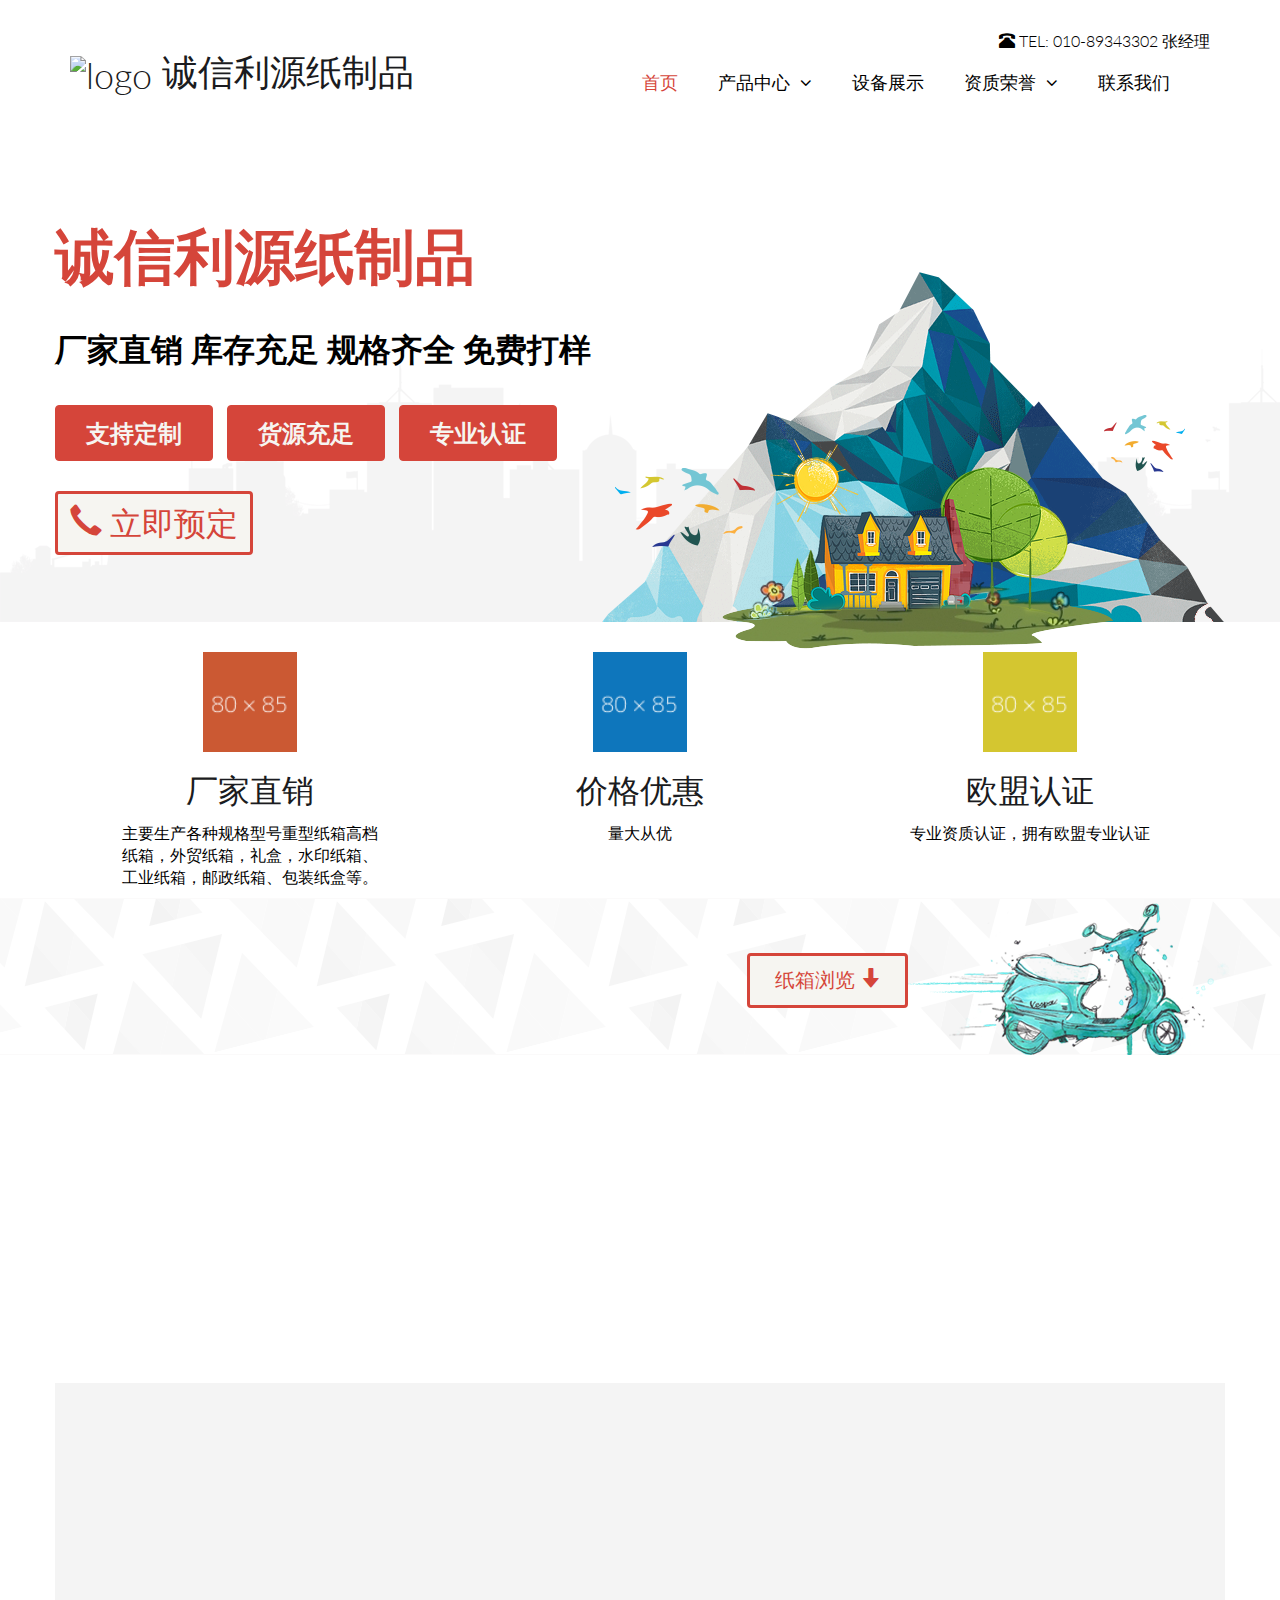
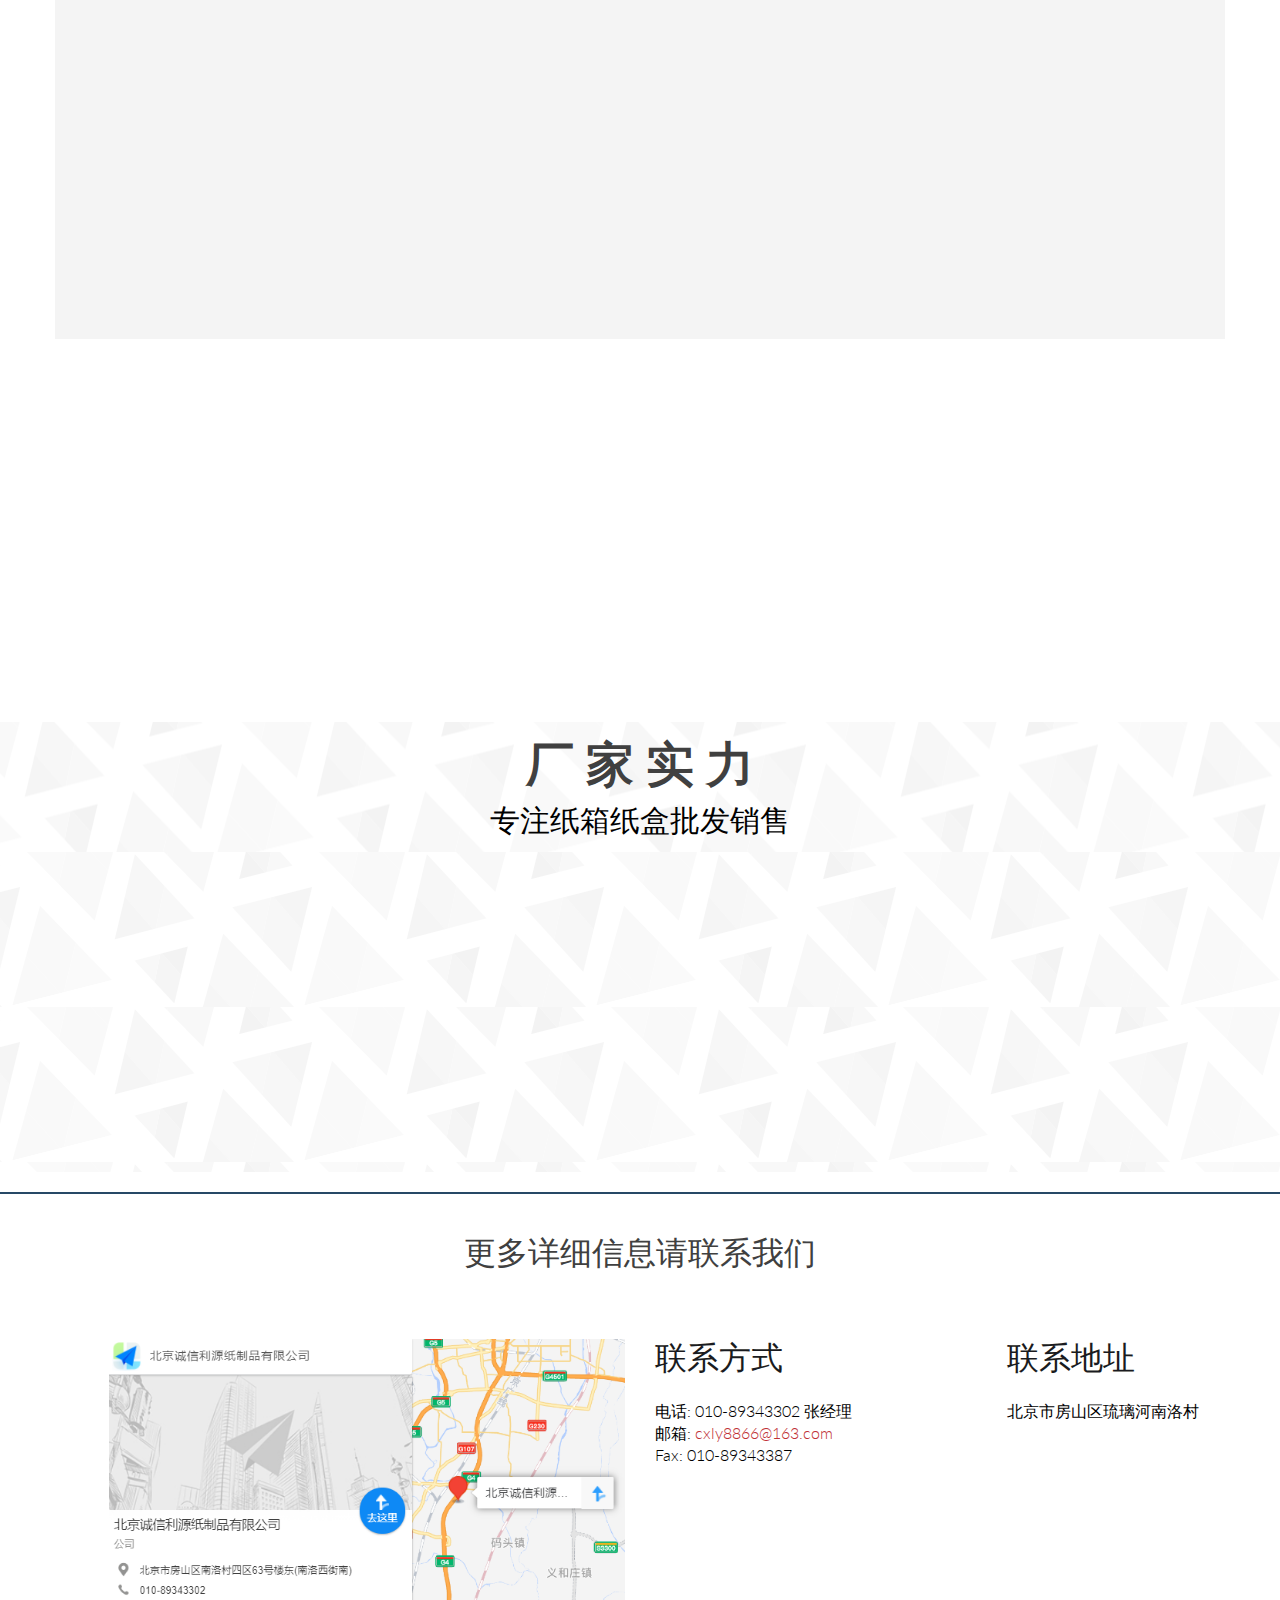
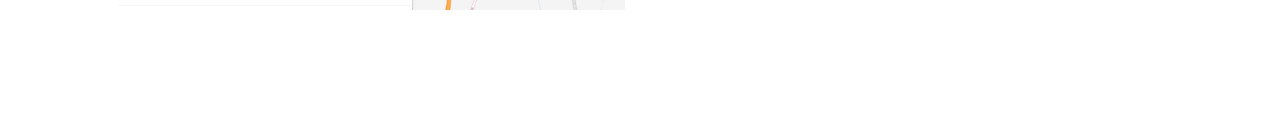
==== commit 1a18b278: "Update index.html" ====
--- a/index.html
+++ b/index.html
@@ -5,7 +5,7 @@
     <meta name="viewport" content="width=device-width, initial-scale=1.0">
     <meta name="description" content="">
     <meta name="author" content="">
-    <title>诚信利源</title>
+    <title>欢迎进入-诚信利源</title>
     <link href="css/bootstrap.min.css" rel="stylesheet">
     <link href="css/font-awesome.min.css" rel="stylesheet">
     <link href="css/animate.min.css" rel="stylesheet"> 
@@ -30,7 +30,7 @@
             <div class="row">
                 <div class="col-sm-12 overflow">
                    <div class="pull-right">
-                        <i class="glyphicon glyphicon-earphone"></i> TEL: 136XXX 张经理
+                        <i class="glyphicon glyphicon-phone-alt"></i> TEL: 010-89343302 张经理
                     </div> 
                 </div>
              </div>
@@ -46,27 +46,25 @@
                     </button>
 
                     <a class="navbar-brand" href="index.html">
-                    	<h1><img src="images/logo.png" alt="logo">诚信利源纸制品</h1>
+                    	<h1><img src="images/logo1.jpg" alt="logo"> 诚信利源纸制品</h1>
                     </a>
                     
                 </div>
                 <div class="collapse navbar-collapse">
                     <ul class="nav navbar-nav navbar-right">
                         <li class="active"><a href="index.html">首页</a></li>
-                        <li class="dropdown"><a href="#">产品中心 <i class="fa fa-angle-down"></i></a>
+                        <li class="dropdown"><a href="portfolio.html">产品中心 <i class="fa fa-angle-down"></i></a>
                             <ul role="menu" class="sub-menu">
-                                <li><a href=" ">牛皮纸箱</a></li>
-                                <li><a href=" ">彩色纸箱</a></li>
+                                <li><a href="portfolio.html">所有产品</a></li>
+                                <li><a href="portfolio-details-npzx.html">牛皮纸箱</a></li>
+                                <li><a href="portfolio-details-cyzx.html">彩印纸箱</a></li>
+                                <li><a href="portfolio-details-fjh.html ">飞机盒</a></li>
                             </ul>
-                        </li>                    
+                        </li>   
+                        <li><a href="service.html">设备展示</a></li>                  
                         <li class="dropdown"><a href=" ">资质荣誉 <i class="fa fa-angle-down"></i></a>
-                            <ul role="menu" class="sub-menu">
-                                <li><a href=" ">质量管理</a></li>
-                                <li><a href=" ">资质</a></li>
-                            </ul>
-                        </li>     
-                        <li><a href="service.html">售后服务</a></li>                    
-                        <li><a href="contact.html">联系我们</a></li>                   
+                        </li>                  
+                        <li><a href="contact2.html">联系我们</a></li>                   
                     </ul>
                 </div>
             </div>
@@ -83,7 +81,7 @@
                         <p style="line-height: 32px;font-size: 32px;font-weight: 600; padding: 20px 0;">厂家直销 库存充足 规格齐全 免费打样</p>
                         <a href="#" class="btn btn-common1">支持定制</a>
                         <a href="#" class="btn btn-common1">货源充足</a>
-                        <a href="#" class="btn btn-common1">型号齐全</a>
+                        <a href="#" class="btn btn-common1">专业认证</a>
                         <a href="#" class="btn btn-common2"><i class="glyphicon glyphicon-earphone"></i> 立即预定</a>
                     </div>
                     <img src="images/home/slider/hill.png" class="slider-hill" alt="slider image">
@@ -124,8 +122,8 @@
                         <div class="wow scaleIn" data-wow-duration="500ms" data-wow-delay="900ms">
                             <img src="images/home/icon3.png" alt="">
                         </div>
-                        <h2>按需定制</h2>
-                        <p>可按需求定制加工，可定制图案。适用用范围：食品，药品，快递，书籍等产品的外包装</p>
+                        <h2>欧盟认证</h2>
+                        <p>专业资质认证，拥有欧盟专业认证</p>
                     </div>
                 </div>
             </div>
@@ -159,36 +157,36 @@
             <div class="row">
                 <div class="single-features">
                     <div class="col-sm-6 wow fadeInLeft" data-wow-duration="500ms" data-wow-delay="300ms">
-                        <img src="images/home/image1.png" class="img-responsive" alt="">
+                        <img src="images/home/zx3.jpg" class="img-responsive" alt="">
                     </div>
                     <div class="col-sm-6 wow fadeInRight" data-wow-duration="500ms" data-wow-delay="300ms">
                         <h2 style="font-weight: 500;font-size: 40px;">包装纸箱</h2>
                         <hr>
                         <p class="zx-banner">现货批发 三/五层瓦楞 支持定做</p>
-                        <p>适用于：通用包装,物流淘宝发货,搬家打包</p><a href="#" class="btn btn-common2"><i class="glyphicon glyphicon-earphone"></i> 获取批发价</a>
+                        <p>适用于：通用包装,物流淘宝发货,搬家打包</p><a href="portfolio.html" class="btn btn-common3"><i class="glyphicon glyphicon-search"></i> 了解更多</a>
 
                     </div>
                 </div>
                 <div class="single-features" style="background-color: #f4f4f4">
-                    <div class="col-sm-6 col-sm-offset-1 align-right wow fadeInLeft" data-wow-duration="500ms" data-wow-delay="300ms">
+                    <div class="col-sm-5 col-sm-offset-1 align-right wow fadeInLeft" data-wow-duration="500ms" data-wow-delay="300ms">
                         <h2 style="font-weight: 500;font-size: 40px;">水印纸箱</h2>
                         <hr>
                         <p class="zx-banner">设计、印刷一站式服务，成本</p>
-                        <p>适用于：通用包装,物流淘宝发货,搬家打包</p><a href="#" class="btn btn-common2"><i class="glyphicon glyphicon-earphone"></i> 获取批发价</a>
-                    </div>
-                    <div class="col-sm-5 wow fadeInRight" data-wow-duration="500ms" data-wow-delay="300ms">
-                        <img src="images/home/image2.png" class="img-responsive" alt="">
+                        <p>适用于：通用包装,物流淘宝发货,搬家打包</p><a href="portfolio.html" class="btn btn-common3"><i class="glyphicon glyphicon-search"></i> 了解更多</a>
+                    </div>
+                    <div class="col-sm-6 wow fadeInRight" data-wow-duration="500ms" data-wow-delay="300ms">
+                        <img src="images/home/zx2.png" class="img-responsive" alt="">
                     </div>
                 </div>
                 <div class="single-features">
                     <div class="col-sm-5 wow fadeInLeft" data-wow-duration="500ms" data-wow-delay="300ms">
-                        <img src="images/home/image1.png" class="img-responsive" alt="">
+                        <img src="images/home/cx4.jpg" class="img-responsive" alt="">
                     </div>
                     <div class="col-sm-6 wow fadeInRight" data-wow-duration="500ms" data-wow-delay="300ms">
-                        <h2 style="font-weight: 500;font-size: 40px;">纸盒批发</h2>
+                        <h2 style="font-weight: 500;font-size: 40px;">彩色印刷纸箱</h2>
                         <hr>
                         <p class="zx-banner">专业承接定制各类纸盒</p>
-                        <p>适用于：通用包装,物流淘宝发货,搬家打包</p><a href="#" class="btn btn-common2"><i class="glyphicon glyphicon-earphone"></i> 获取批发价</a>
+                        <p>适用于：通用包装,物流淘宝发货,搬家打包</p><a href="portfolio.html" class="btn btn-common3"><i class="glyphicon glyphicon-search"></i> 了解更多</a>
                     </div>
                 </div>
             </div>
@@ -216,43 +214,44 @@
                 <div class="col-sm-12">
                     <div class="clients-logo wow fadeIn" data-wow-duration="1000ms" data-wow-delay="600ms">
                     	<div class="col-xs-3 col-sm-3 text-center">
-                        	<a href="#" class="btn btn-common1">源头直供</a>
+                        	<a class="btn btn-common1">源头直供</a>
                             
                         </div>
                         <div class="col-xs-3 col-sm-3 text-center">
-                        	<a href="#" class="btn btn-common1">物流保证</a>
+                        	<a class="btn btn-common1">物流保证</a>
                             
                         </div>
                         <div class="col-xs-3 col-sm-3 text-center">
-                        	<a href="#" class="btn btn-common1">价格合理</a>
+                        	<a class="btn btn-common1">价格合理</a>
                             
                         </div>
                         <div class="col-xs-3 col-sm-3 text-center">
-                        	<a href="#" class="btn btn-common1">检测报告</a>
+                        	<a class="btn btn-common1">检测报告</a>
                             
                         </div>
                     </div>
                 </div>
             </div>
+       
             <div class="row">
                 <div class="col-sm-12">
                     <div class="clients-logo wow fadeIn" data-wow-duration="1000ms" data-wow-delay="600ms">
                     	<div class="col-xs-3 col-sm-4">
-                            <a href="#"><img src="images/home/zx1.png" class="img-responsive" alt=""></a>
-                            <div class="zx-title text-center"> 
-                            	<p>10年生产厂家</p>
+                            <a href="#"><img src="images/home/pony.png" class="img-responsive" alt=""></a>
+                            <div class="zx-title text-center"> 
+                            	<p>检测报告、质检证书齐全，欧盟认证</p>
                             </div>
                         </div>
                         <div class="col-xs-3 col-sm-4">
-                            <a href="#"><img src="images/home/zx2.png" class="img-responsive" alt=""></a>
-                            <div class="zx-title text-center"> 
-                            	<p>10年生产厂家</p>
+                            <a href="#"><img src="images/home/kufang2.jpg" class="img-responsive" alt=""></a>
+                            <div class="zx-title text-center"> 
+                            	<p> 10年生产厂家，厂房占地面积1200平方米</p>
                             </div>
                         </div>
                         <div class="col-xs-3 col-sm-4">
-                            <a href="#"><img src="images/home/zx3.png" class="img-responsive" alt=""></a>
-                            <div class="zx-title text-center"> 
-                            	<p>10年生产厂家</p>
+                            <a href="#"><img src="images/home/shebei1.jpg" class="img-responsive" alt="生产设备"></a>
+                            <div class="zx-title text-center"> 
+                            	<p>包装印刷设备20多种</p>
                             </div>
                         </div>
                     </div>
@@ -262,29 +261,31 @@
                 <div class="col-sm-12">
                     <div class="clients-logo wow fadeIn" data-wow-duration="1500ms" data-wow-delay="600ms">
                     	<div class="col-xs-3 col-sm-4">
-                            <a href="#"><img src="images/home/zx2.png" class="img-responsive" alt=""></a>
+                            <a href="#"><img src="images/home/image4.jpg" class="img-responsive" alt=""></a>
                             <div class="zx-title text-center"> 
                             	<p>证书齐全</p>
                             </div>
                         </div>
                         <div class="col-xs-3 col-sm-4">
-                            <a href="#"><img src="images/home/zx3.png" class="img-responsive" alt=""></a>
-                            <div class="zx-title text-center"> 
-                            	<p>10年生产厂家</p>
+                            <a href="#"><img src="images/home/image6.jpg" class="img-responsive" alt=""></a>
+                            <div class="zx-title text-center"> 
+                            	<p>库存充足，满足您的采购需求</p>
                             </div>
                         </div>
                         <div class="col-xs-3 col-sm-4">
-                            <a href="#"><img src="images/home/zx1.png" class="img-responsive" alt=""></a>
-                            <div class="zx-title text-center"> 
-                            	<p>生产设备达XX种</p>
-                            </div>
-                        </div>
-                    </div>
-                </div>
-            </div>
-        </div>
+                            <a href="#"><img src="images/home/qzd1.jpg" class="img-responsive" alt=""></a>
+                            <div class="zx-title text-center"> 
+                            	<p>全自动印刷设备及专业技术管理</p>
+                            </div>
+                        </div>
+                    </div>
+                </div>
+            </div>
+        </div>
+        
      </section>
     <!--/#clients-->
+
     <hr style=" border: 1px solid #264866;">
     <footer id="footer">
         <div class="row">
@@ -295,12 +296,12 @@
             <div class="col-md-5 col-sm-6">
             	<img src="images/home/address.png" class="img-responsive">
             </div>
-            <div class="col-md-2 col-sm-6">
-                <div class="contact-info bottom">
+            <div class="col-md-3 col-sm-6">
+                <div class="contac3info bottom">
                     <h2>联系方式</h2>
                     <address>
                     电话: 010-89343302 张经理<br> 
-                    邮箱: <a href="mailto:someone@example.com">CXLY8866@163.com</a> <br> 
+                    邮箱: <a href="mailto:someone@example.com">cxly8866@163.com</a> <br> 
                     Fax: 010-89343387 <br> 
                     </address>
                 </div>
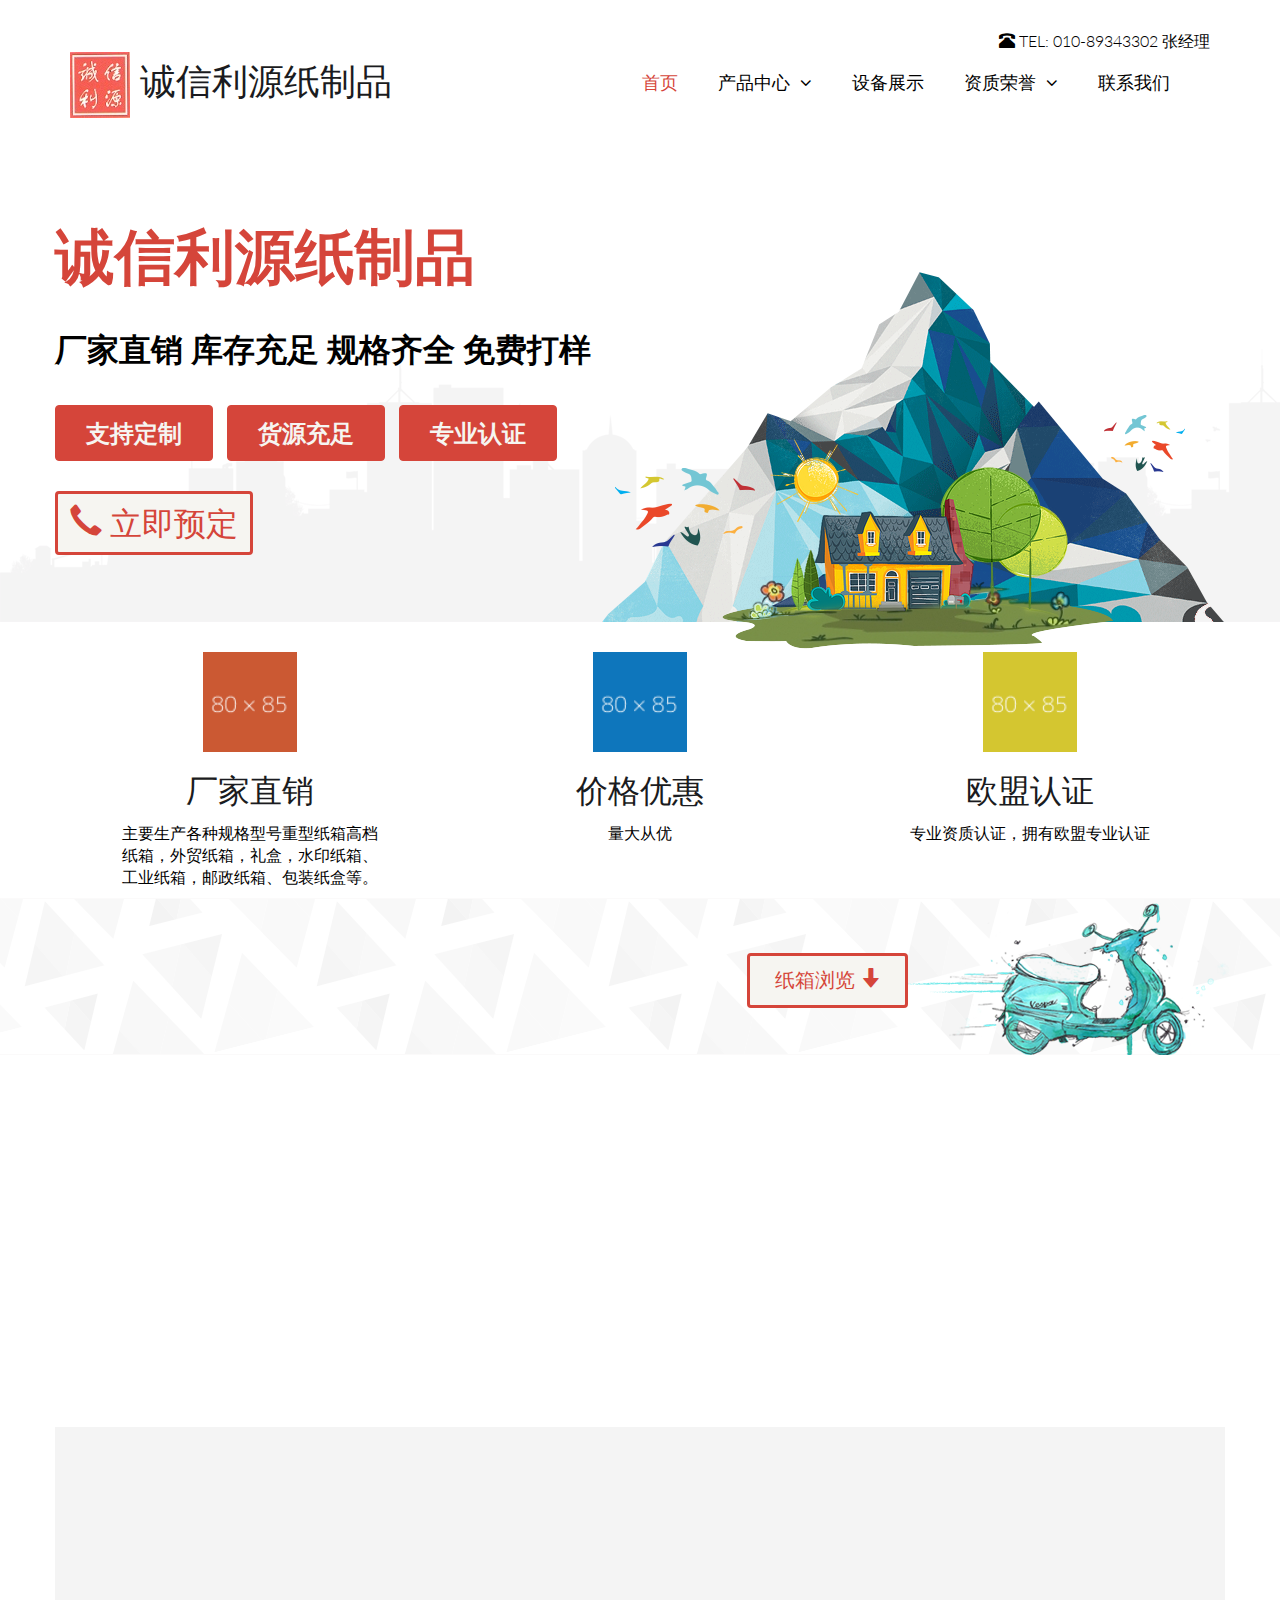
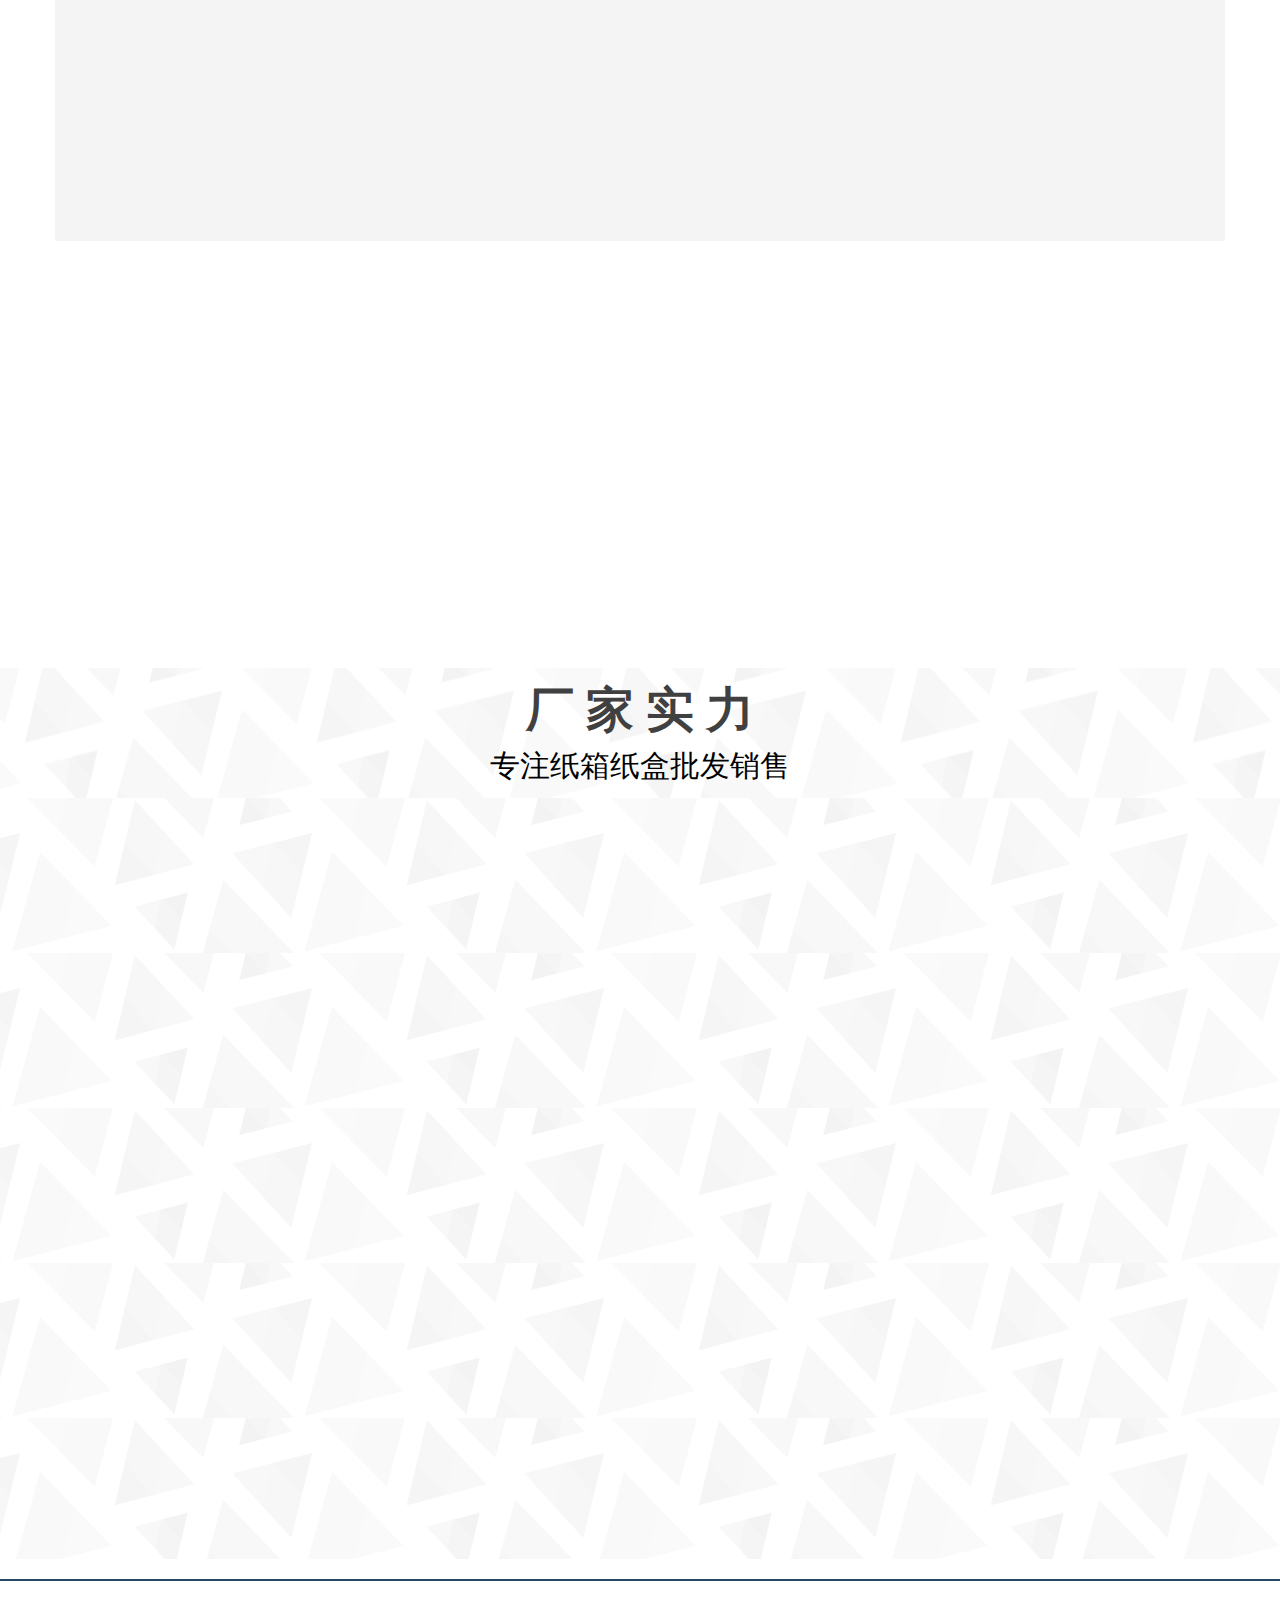
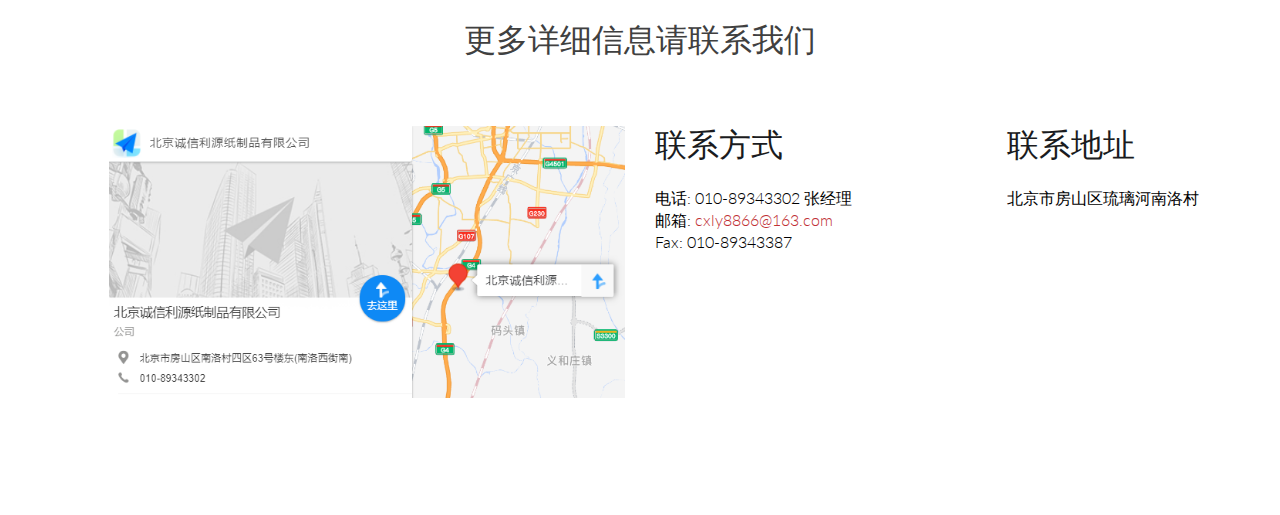
==== commit 29d8610b: "Update index.html" ====
--- a/index.html
+++ b/index.html
@@ -58,7 +58,7 @@
                                 <li><a href="portfolio.html">所有产品</a></li>
                                 <li><a href="portfolio-details-npzx.html">牛皮纸箱</a></li>
                                 <li><a href="portfolio-details-cyzx.html">彩印纸箱</a></li>
-                                <li><a href="portfolio-details-fjh.html ">飞机盒</a></li>
+                                <li><a href="portfolio-details-fjh.html ">飞机纸盒</a></li>
                             </ul>
                         </li>   
                         <li><a href="service.html">设备展示</a></li>                  
--- a/css/main.css
+++ b/css/main.css
@@ -632,7 +632,14 @@
   border: 3px solid #d5453a;
   background-color: #f6f5f1;
 }
-
+.btn-common3 {
+    margin-top: 30px;
+    font-size: 22px;
+    font-weight: 400;
+    color: #d5453a;
+    border: 2px solid #d5453a;
+    background-color: #f6f5f1;
+}
 .zx-banner{
   background-color: #d5453a;
   padding: 20px;
@@ -981,9 +988,6 @@
 /*************************
 *******Service Page******
 **************************/
-#recent-projects{
-  padding: 85px 0;
-}
 
 .recent-projects .team-single{
   height: 355px;
@@ -1059,7 +1063,7 @@
   position: absolute;
   top: 0;
   height: 100%;
-  background:rgba(112, 35, 64, 0.9);
+  background:rgba(213, 69, 58, 0.75);
   width: 100%;
   text-align: center;
 }
@@ -1110,8 +1114,8 @@
 }
 
 .portfolio-filter {
-  margin: 80px 0;
-  padding: 0;
+  padding: 20px 0;
+    margin-bottom: 20px;
 }
 
 .portfolio-filter li {
@@ -1468,7 +1472,7 @@
 }
 
 .navbar-default li a{
-  font-size: 12px;
+  font-size: 18px;
   padding: 0;
   padding-right: 15px;
 }
@@ -2714,4 +2718,4 @@
   -webkit-box-shadow: 0 0 0 5px rgba(0,0,0,.1) inset;
   border-radius: 100%;
   margin: 10px 0;
-}+}
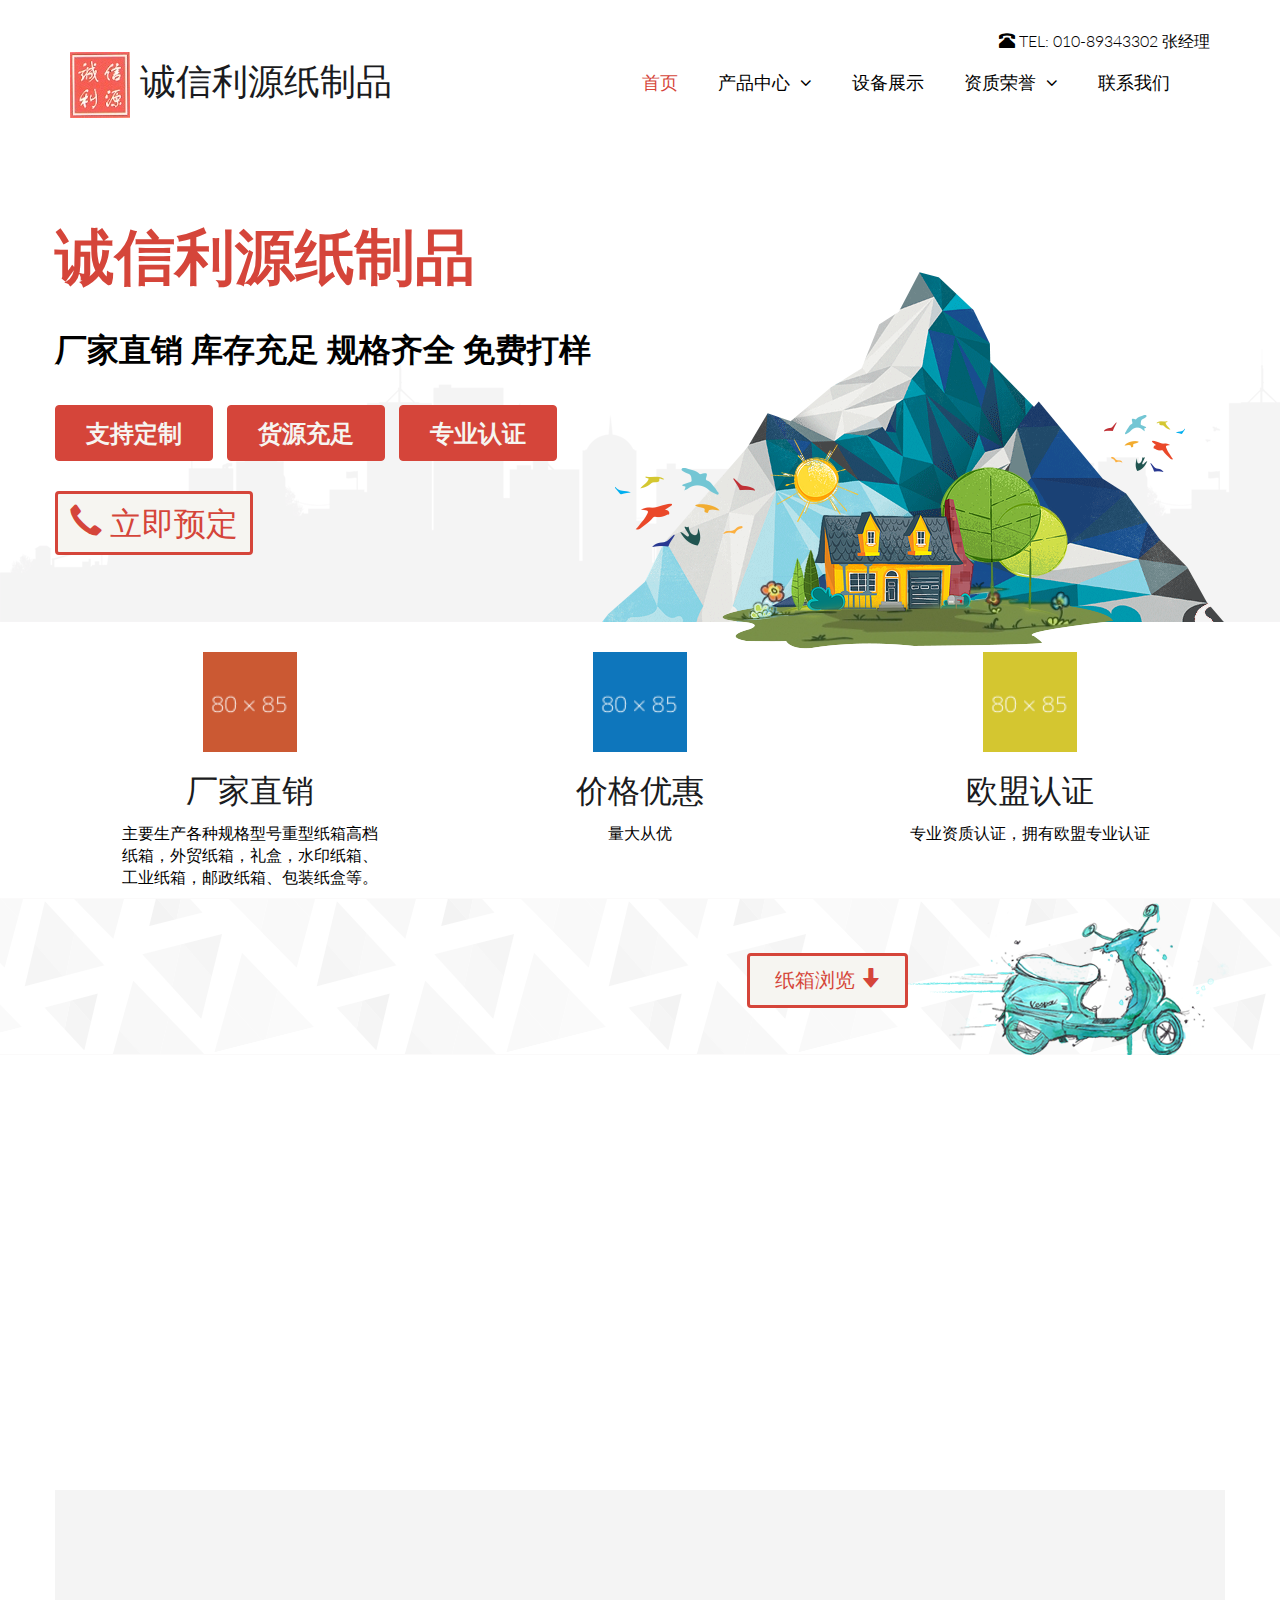
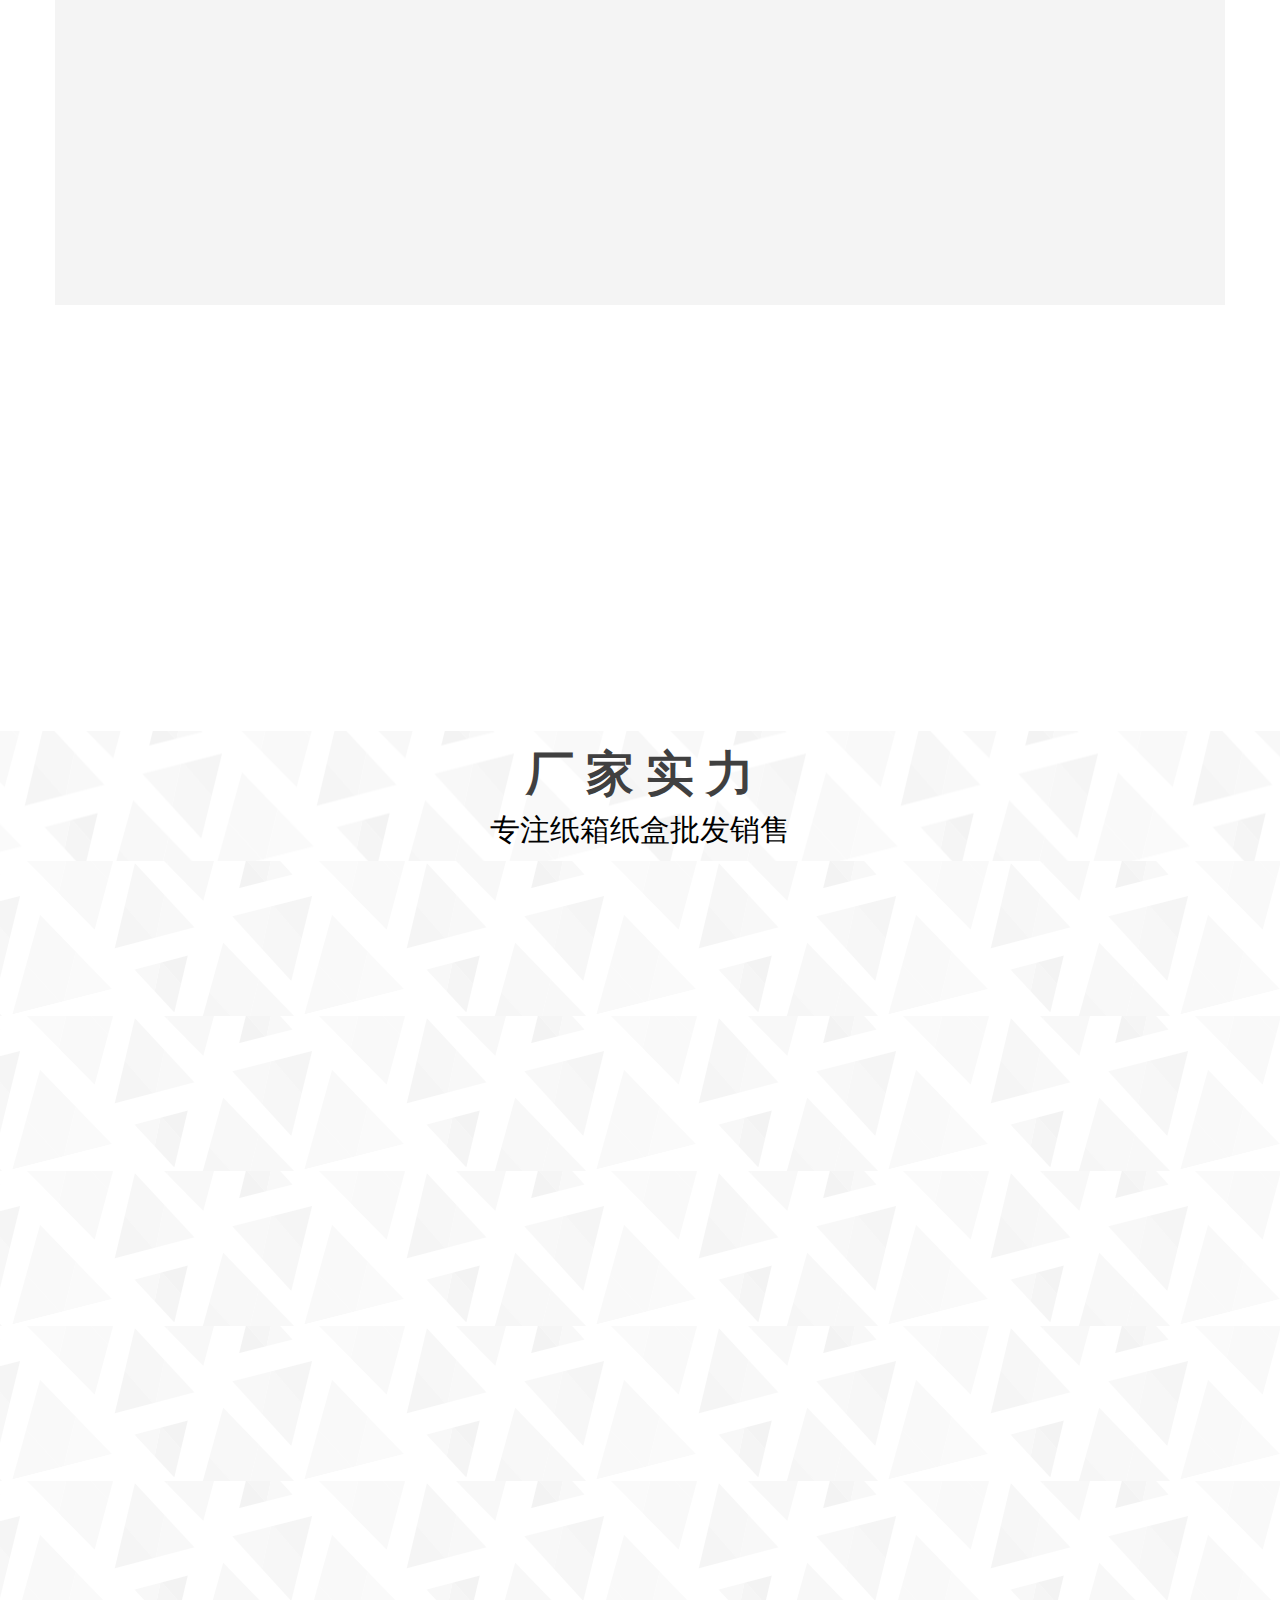
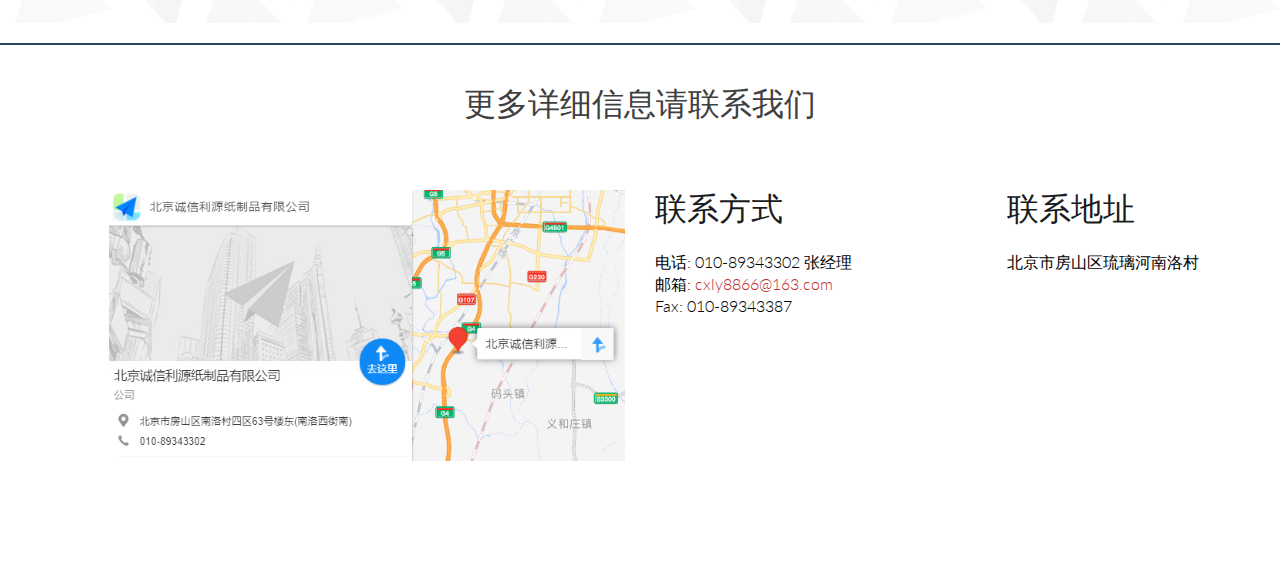
==== commit 30947156: "Update index.html" ====
--- a/index.html
+++ b/index.html
@@ -10,12 +10,12 @@
     <link href="css/font-awesome.min.css" rel="stylesheet">
     <link href="css/animate.min.css" rel="stylesheet"> 
     <link href="css/lightbox.css" rel="stylesheet"> 
-	<link href="css/main.css" rel="stylesheet">
-	<link href="css/responsive.css" rel="stylesheet">
+    <link href="css/main.css" rel="stylesheet">
+    <link href="css/responsive.css" rel="stylesheet">
 
     <!--[if lt IE 9]>
-	    <script src="js/html5shiv.js"></script>
-	    <script src="js/respond.min.js"></script>
+        <script src="js/html5shiv.js"></script>
+        <script src="js/respond.min.js"></script>
     <![endif]-->       
     <link rel="shortcut icon" href="images/ico/favicon.ico">
     <link rel="apple-touch-icon-precomposed" sizes="144x144" href="images/ico/apple-touch-icon-144-precomposed.png">
@@ -25,8 +25,8 @@
 </head><!--/head-->
 
 <body>
-	<header id="header"> 
-		<div class="container">
+    <header id="header"> 
+        <div class="container">
             <div class="row">
                 <div class="col-sm-12 overflow">
                    <div class="pull-right">
@@ -46,7 +46,7 @@
                     </button>
 
                     <a class="navbar-brand" href="index.html">
-                    	<h1><img src="images/logo1.jpg" alt="logo"> 诚信利源纸制品</h1>
+                        <h1><img src="images/logo1.jpg" alt="logo"> 诚信利源纸制品</h1>
                     </a>
                     
                 </div>
@@ -157,7 +157,7 @@
             <div class="row">
                 <div class="single-features">
                     <div class="col-sm-6 wow fadeInLeft" data-wow-duration="500ms" data-wow-delay="300ms">
-                        <img src="images/home/zx3.jpg" class="img-responsive" alt="">
+                        <img src="images/home/zx3.JPG" class="img-responsive" alt="">
                     </div>
                     <div class="col-sm-6 wow fadeInRight" data-wow-duration="500ms" data-wow-delay="300ms">
                         <h2 style="font-weight: 500;font-size: 40px;">包装纸箱</h2>
@@ -180,7 +180,7 @@
                 </div>
                 <div class="single-features">
                     <div class="col-sm-5 wow fadeInLeft" data-wow-duration="500ms" data-wow-delay="300ms">
-                        <img src="images/home/cx4.jpg" class="img-responsive" alt="">
+                        <img src="images/home/cx4.JPG" class="img-responsive" alt="">
                     </div>
                     <div class="col-sm-6 wow fadeInRight" data-wow-duration="500ms" data-wow-delay="300ms">
                         <h2 style="font-weight: 500;font-size: 40px;">彩色印刷纸箱</h2>
@@ -213,20 +213,20 @@
             <div class="row" style="margin-bottom: 30px;">
                 <div class="col-sm-12">
                     <div class="clients-logo wow fadeIn" data-wow-duration="1000ms" data-wow-delay="600ms">
-                    	<div class="col-xs-3 col-sm-3 text-center">
-                        	<a class="btn btn-common1">源头直供</a>
+                        <div class="col-xs-3 col-sm-3 text-center">
+                            <a class="btn btn-common1">源头直供</a>
                             
                         </div>
                         <div class="col-xs-3 col-sm-3 text-center">
-                        	<a class="btn btn-common1">物流保证</a>
+                            <a class="btn btn-common1">物流保证</a>
                             
                         </div>
                         <div class="col-xs-3 col-sm-3 text-center">
-                        	<a class="btn btn-common1">价格合理</a>
+                            <a class="btn btn-common1">价格合理</a>
                             
                         </div>
                         <div class="col-xs-3 col-sm-3 text-center">
-                        	<a class="btn btn-common1">检测报告</a>
+                            <a class="btn btn-common1">检测报告</a>
                             
                         </div>
                     </div>
@@ -236,22 +236,22 @@
             <div class="row">
                 <div class="col-sm-12">
                     <div class="clients-logo wow fadeIn" data-wow-duration="1000ms" data-wow-delay="600ms">
-                    	<div class="col-xs-3 col-sm-4">
+                        <div class="col-xs-3 col-sm-4">
                             <a href="#"><img src="images/home/pony.png" class="img-responsive" alt=""></a>
                             <div class="zx-title text-center"> 
-                            	<p>检测报告、质检证书齐全，欧盟认证</p>
-                            </div>
-                        </div>
-                        <div class="col-xs-3 col-sm-4">
-                            <a href="#"><img src="images/home/kufang2.jpg" class="img-responsive" alt=""></a>
-                            <div class="zx-title text-center"> 
-                            	<p> 10年生产厂家，厂房占地面积1200平方米</p>
-                            </div>
-                        </div>
-                        <div class="col-xs-3 col-sm-4">
-                            <a href="#"><img src="images/home/shebei1.jpg" class="img-responsive" alt="生产设备"></a>
-                            <div class="zx-title text-center"> 
-                            	<p>包装印刷设备20多种</p>
+                                <p>检测报告、质检证书齐全，欧盟认证</p>
+                            </div>
+                        </div>
+                        <div class="col-xs-3 col-sm-4">
+                            <a href="#"><img src="images/home/kufang2.JPG" class="img-responsive" alt=""></a>
+                            <div class="zx-title text-center"> 
+                                <p> 10年生产厂家，厂房占地面积1200平方米</p>
+                            </div>
+                        </div>
+                        <div class="col-xs-3 col-sm-4">
+                            <a href="#"><img src="images/home/shebei1.JPG" class="img-responsive" alt="生产设备"></a>
+                            <div class="zx-title text-center"> 
+                                <p>包装印刷设备20多种</p>
                             </div>
                         </div>
                     </div>
@@ -260,22 +260,22 @@
             <div class="row">
                 <div class="col-sm-12">
                     <div class="clients-logo wow fadeIn" data-wow-duration="1500ms" data-wow-delay="600ms">
-                    	<div class="col-xs-3 col-sm-4">
+                        <div class="col-xs-3 col-sm-4">
                             <a href="#"><img src="images/home/image4.jpg" class="img-responsive" alt=""></a>
                             <div class="zx-title text-center"> 
-                            	<p>证书齐全</p>
-                            </div>
-                        </div>
-                        <div class="col-xs-3 col-sm-4">
-                            <a href="#"><img src="images/home/image6.jpg" class="img-responsive" alt=""></a>
-                            <div class="zx-title text-center"> 
-                            	<p>库存充足，满足您的采购需求</p>
-                            </div>
-                        </div>
-                        <div class="col-xs-3 col-sm-4">
-                            <a href="#"><img src="images/home/qzd1.jpg" class="img-responsive" alt=""></a>
-                            <div class="zx-title text-center"> 
-                            	<p>全自动印刷设备及专业技术管理</p>
+                                <p>证书齐全</p>
+                            </div>
+                        </div>
+                        <div class="col-xs-3 col-sm-4">
+                            <a href="#"><img src="images/home/image6.JPG" class="img-responsive" alt=""></a>
+                            <div class="zx-title text-center"> 
+                                <p>库存充足，满足您的采购需求</p>
+                            </div>
+                        </div>
+                        <div class="col-xs-3 col-sm-4">
+                            <a href="#"><img src="images/home/qzd1.JPG" class="img-responsive" alt=""></a>
+                            <div class="zx-title text-center"> 
+                                <p>全自动印刷设备及专业技术管理</p>
                             </div>
                         </div>
                     </div>
@@ -294,7 +294,7 @@
             </div>
             <div class="col-md-1"></div>
             <div class="col-md-5 col-sm-6">
-            	<img src="images/home/address.png" class="img-responsive">
+                <img src="images/home/address.png" class="img-responsive">
             </div>
             <div class="col-md-3 col-sm-6">
                 <div class="contac3info bottom">
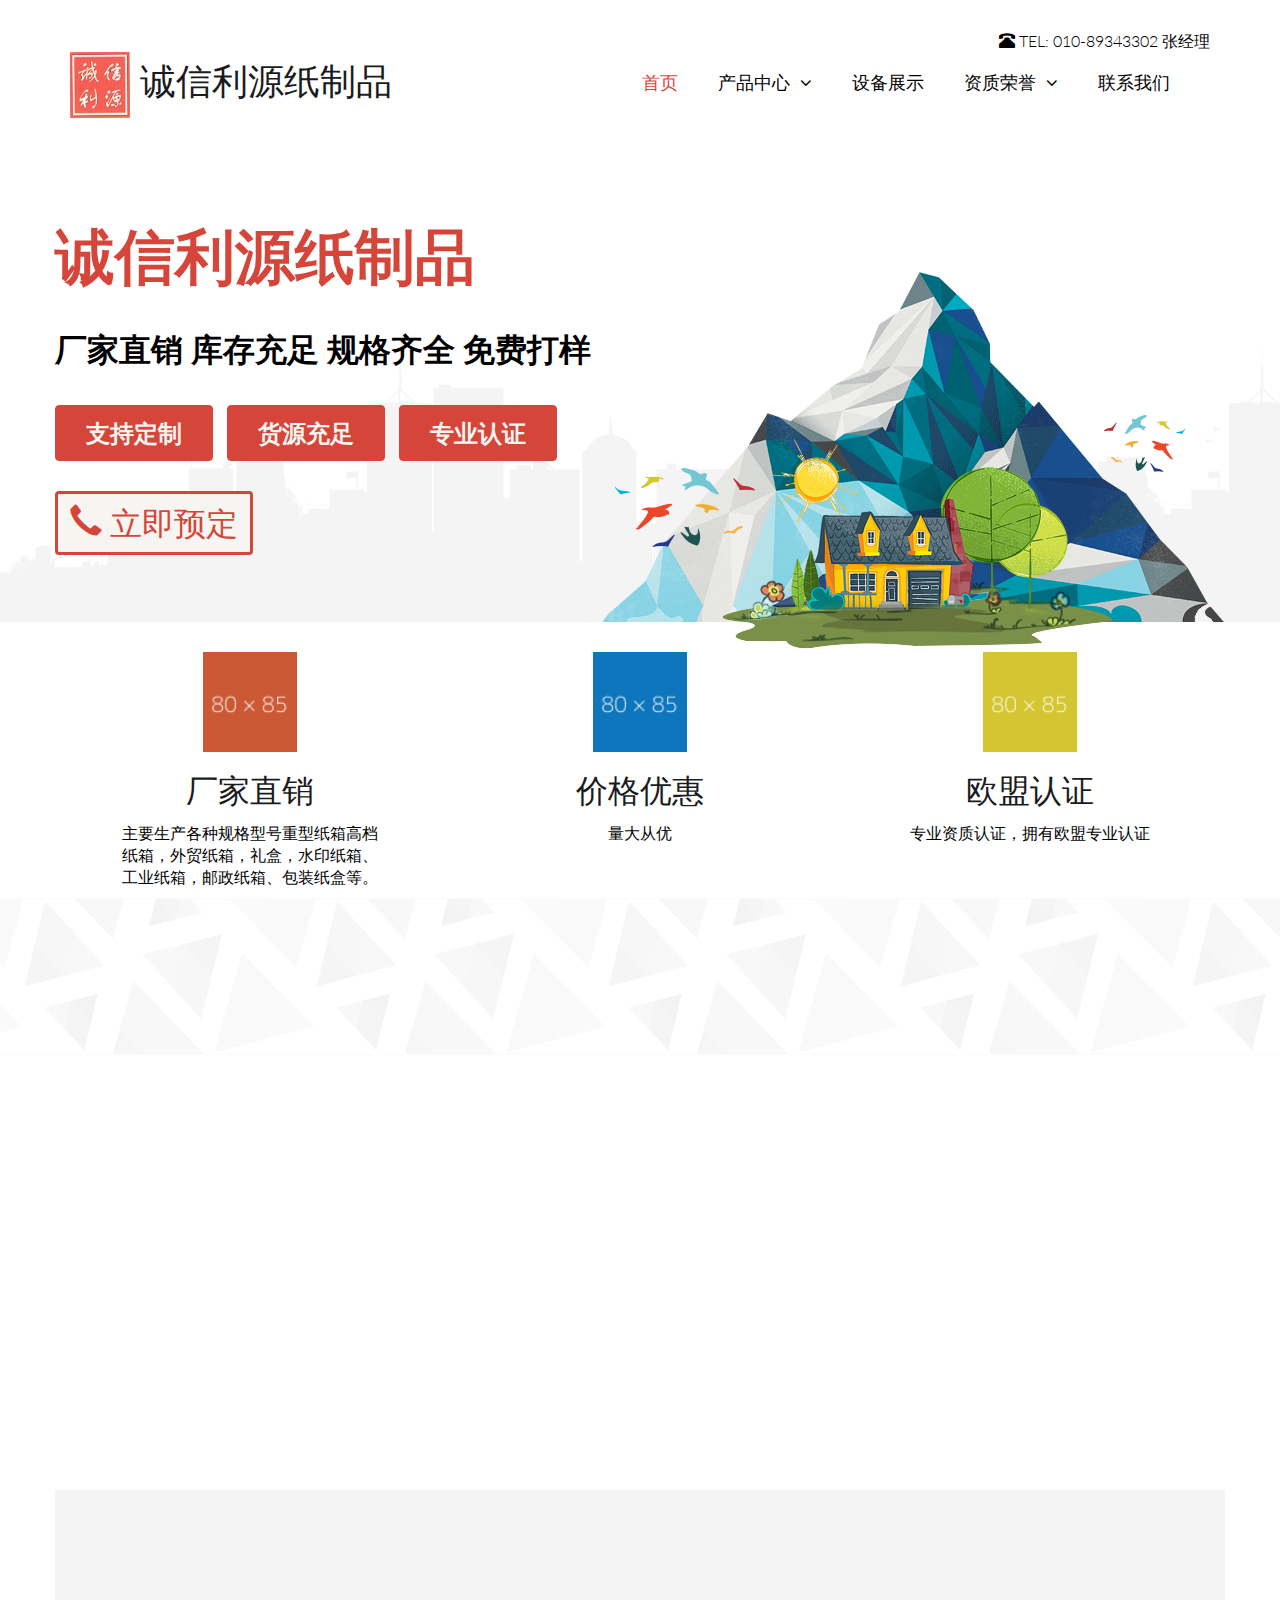
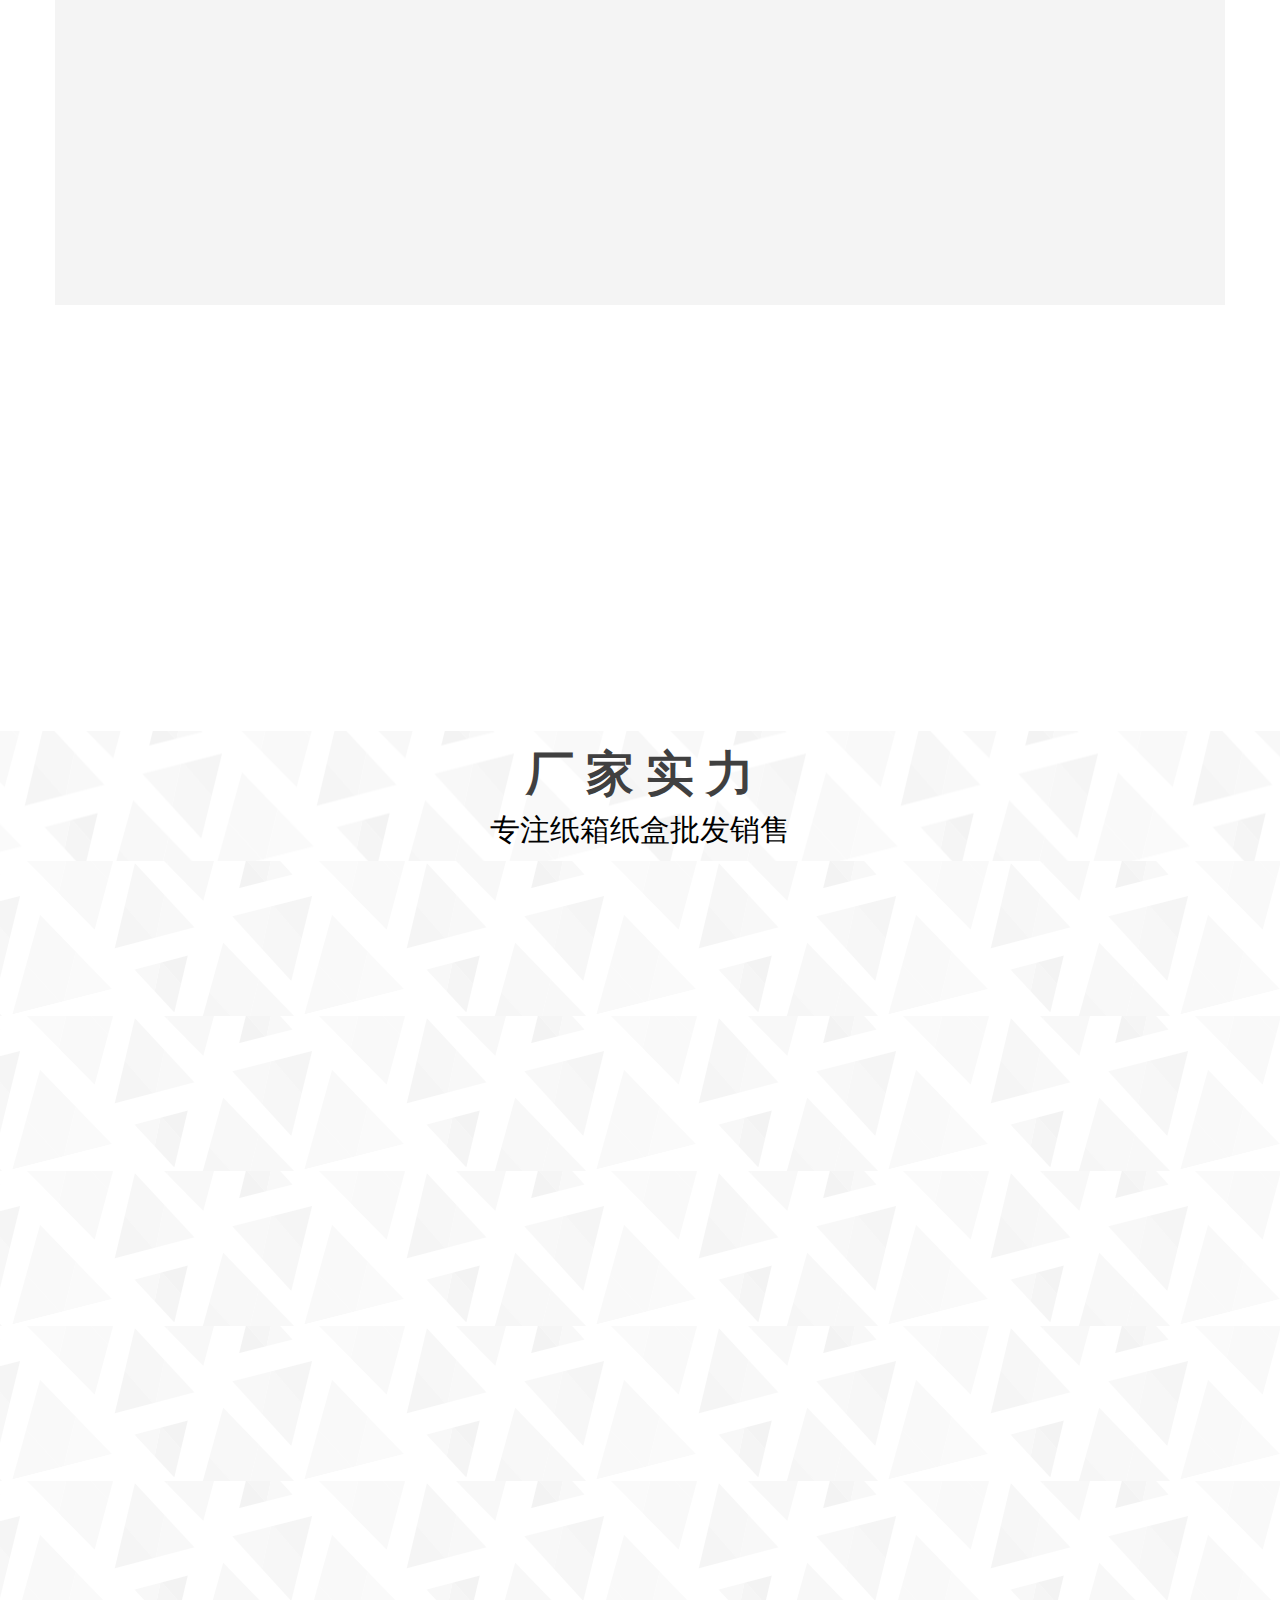
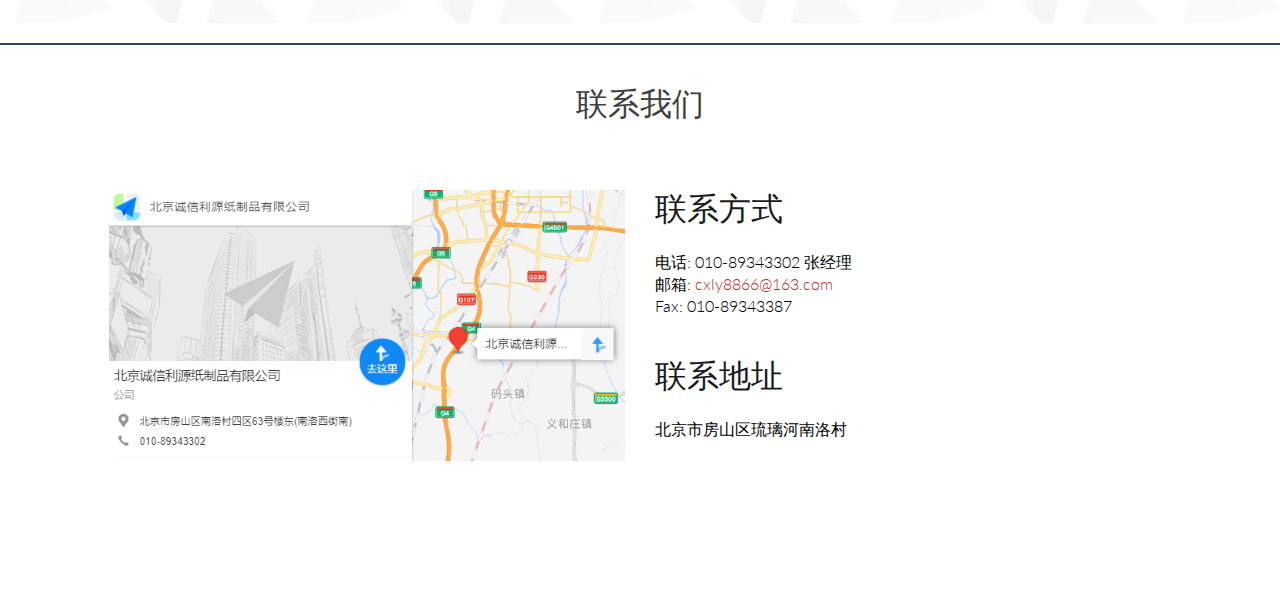
==== commit 7912bd2b: "Update index.html" ====
--- a/index.html
+++ b/index.html
@@ -137,14 +137,10 @@
                 <div class="row">
                     <div class="action take-tour">
                         <div class="col-sm-7 wow fadeInLeft" data-wow-duration="500ms" data-wow-delay="300ms">
-                            <h1 class="title" style="font-weight:600;">纸 箱 专 区</h1>
-                            <p>厂家直销 量大从优 库存充足</p>
-                        </div>
-                        <div class="col-sm-5 text-center wow fadeInRight" data-wow-duration="500ms" data-wow-delay="300ms">
-                            <div class="tour-button">
-                                <a href="#action" class="btn btn-common" style="  font-weight: 400;    font-size: 20px;color: #d5453a; border: 3px solid #d5453a; background-color: #f6f5f1;">纸箱浏览 <i class="glyphicon glyphicon-arrow-down"></i></a>
-                             </div>
-                        </div>
+                            <h1 class="title" style="font-weight:600;">产 品 展 示</h1>
+                            <p>多种规格  支持定制</p>
+                        </div>
+                        
                     </div>
                 </div>
             </div>
@@ -171,8 +167,8 @@
                     <div class="col-sm-5 col-sm-offset-1 align-right wow fadeInLeft" data-wow-duration="500ms" data-wow-delay="300ms">
                         <h2 style="font-weight: 500;font-size: 40px;">水印纸箱</h2>
                         <hr>
-                        <p class="zx-banner">设计、印刷一站式服务，成本</p>
-                        <p>适用于：通用包装,物流淘宝发货,搬家打包</p><a href="portfolio.html" class="btn btn-common3"><i class="glyphicon glyphicon-search"></i> 了解更多</a>
+                        <p class="zx-banner">设计印刷一站式服务，成本</p>
+                        <p>适用于：外包装箱</p><a href="portfolio.html" class="btn btn-common3"><i class="glyphicon glyphicon-search"></i> 了解更多</a>
                     </div>
                     <div class="col-sm-6 wow fadeInRight" data-wow-duration="500ms" data-wow-delay="300ms">
                         <img src="images/home/zx2.png" class="img-responsive" alt="">
@@ -185,8 +181,8 @@
                     <div class="col-sm-6 wow fadeInRight" data-wow-duration="500ms" data-wow-delay="300ms">
                         <h2 style="font-weight: 500;font-size: 40px;">彩色印刷纸箱</h2>
                         <hr>
-                        <p class="zx-banner">专业承接定制各类纸盒</p>
-                        <p>适用于：通用包装,物流淘宝发货,搬家打包</p><a href="portfolio.html" class="btn btn-common3"><i class="glyphicon glyphicon-search"></i> 了解更多</a>
+                        <p class="zx-banner">专业定制各类彩印纸盒</p>
+                        <p>适用于：礼品包装，精品包装</p><a href="portfolio.html" class="btn btn-common3"><i class="glyphicon glyphicon-search"></i> 了解更多</a>
                     </div>
                 </div>
             </div>
@@ -214,19 +210,19 @@
                 <div class="col-sm-12">
                     <div class="clients-logo wow fadeIn" data-wow-duration="1000ms" data-wow-delay="600ms">
                         <div class="col-xs-3 col-sm-3 text-center">
-                            <a class="btn btn-common1">源头直供</a>
+                            <a class="btn btn-common1">多年深耕</a>
                             
                         </div>
                         <div class="col-xs-3 col-sm-3 text-center">
-                            <a class="btn btn-common1">物流保证</a>
+                            <a class="btn btn-common1">自有配送</a>
                             
                         </div>
                         <div class="col-xs-3 col-sm-3 text-center">
-                            <a class="btn btn-common1">价格合理</a>
+                            <a class="btn btn-common1">设备齐全</a>
                             
                         </div>
                         <div class="col-xs-3 col-sm-3 text-center">
-                            <a class="btn btn-common1">检测报告</a>
+                            <a class="btn btn-common1">资质认证</a>
                             
                         </div>
                     </div>
@@ -236,22 +232,23 @@
             <div class="row">
                 <div class="col-sm-12">
                     <div class="clients-logo wow fadeIn" data-wow-duration="1000ms" data-wow-delay="600ms">
-                        <div class="col-xs-3 col-sm-4">
+                   
+                        <div class="col-xs-3 col-sm-4">
+                            <a href="#"><img src="images/home/kufang2.JPG" class="img-responsive" alt=""></a>
+                            <div class="zx-title text-center"> 
+                                <p> 20余年生产厂家，厂房占地1200平方米</p>
+                            </div>
+                        </div>
+                        <div class="col-xs-3 col-sm-4">
+                            <a href="#"><img src="images/home/shebei1.JPG" class="img-responsive" alt="生产设备"></a>
+                            <div class="zx-title text-center"> 
+                                <p>包装印刷设备20多种</p>
+                            </div>
+                        </div>
+                         <div class="col-xs-3 col-sm-4">
                             <a href="#"><img src="images/home/pony.png" class="img-responsive" alt=""></a>
                             <div class="zx-title text-center"> 
                                 <p>检测报告、质检证书齐全，欧盟认证</p>
-                            </div>
-                        </div>
-                        <div class="col-xs-3 col-sm-4">
-                            <a href="#"><img src="images/home/kufang2.JPG" class="img-responsive" alt=""></a>
-                            <div class="zx-title text-center"> 
-                                <p> 10年生产厂家，厂房占地面积1200平方米</p>
-                            </div>
-                        </div>
-                        <div class="col-xs-3 col-sm-4">
-                            <a href="#"><img src="images/home/shebei1.JPG" class="img-responsive" alt="生产设备"></a>
-                            <div class="zx-title text-center"> 
-                                <p>包装印刷设备20多种</p>
                             </div>
                         </div>
                     </div>
@@ -269,7 +266,7 @@
                         <div class="col-xs-3 col-sm-4">
                             <a href="#"><img src="images/home/image6.JPG" class="img-responsive" alt=""></a>
                             <div class="zx-title text-center"> 
-                                <p>库存充足，满足您的采购需求</p>
+                                <p>专业团队，按时交付</p>
                             </div>
                         </div>
                         <div class="col-xs-3 col-sm-4">
@@ -290,7 +287,7 @@
     <footer id="footer">
         <div class="row">
             <div class="col-sm-12 text-center bottom-separator">
-                <h2 class="title">更多详细信息请联系我们</h2>
+                <h2 class="title">联系我们</h2>
             </div>
             <div class="col-md-1"></div>
             <div class="col-md-5 col-sm-6">
@@ -304,10 +301,6 @@
                     邮箱: <a href="mailto:someone@example.com">cxly8866@163.com</a> <br> 
                     Fax: 010-89343387 <br> 
                     </address>
-                </div>
-            </div>
-            <div class="col-md-3 col-sm-6">
-                <div class="contact-info bottom">
                     <h2>联系地址</h2>
                     <address>
                     北京市房山区琉璃河南洛村
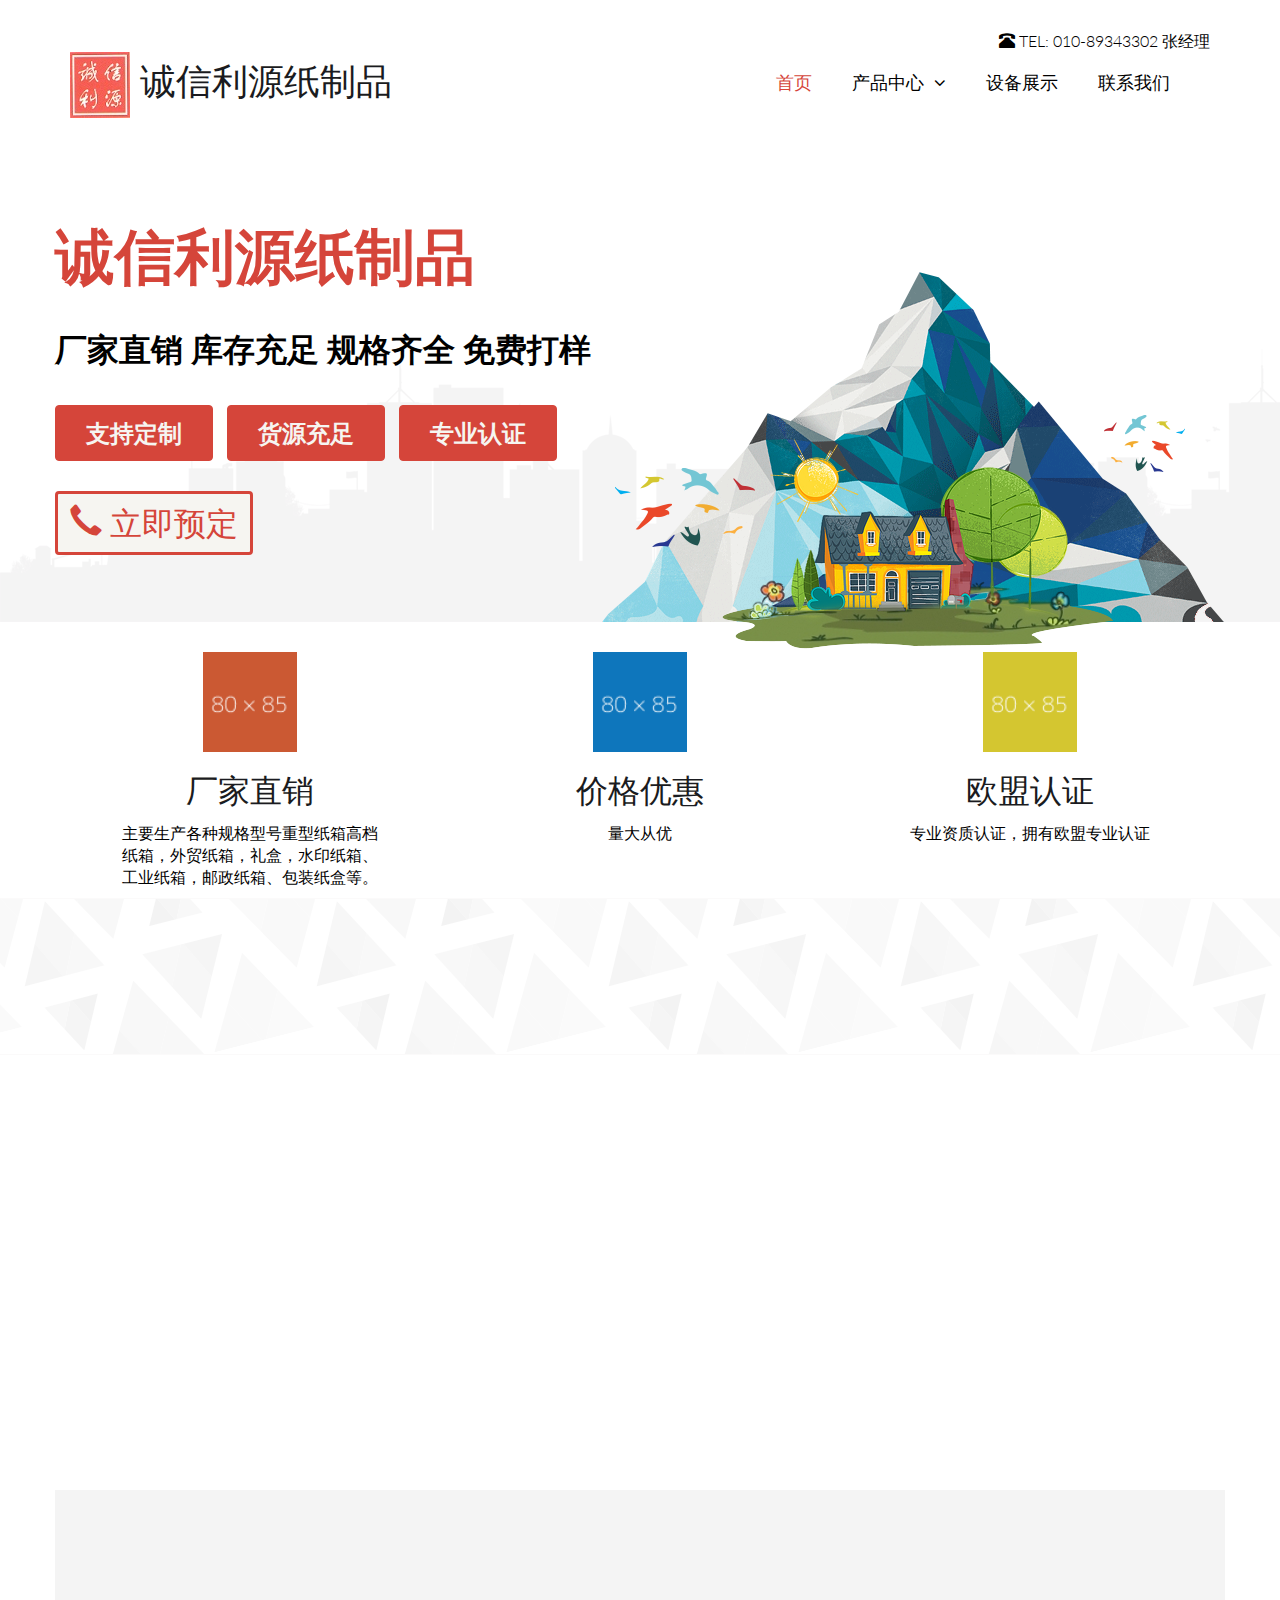
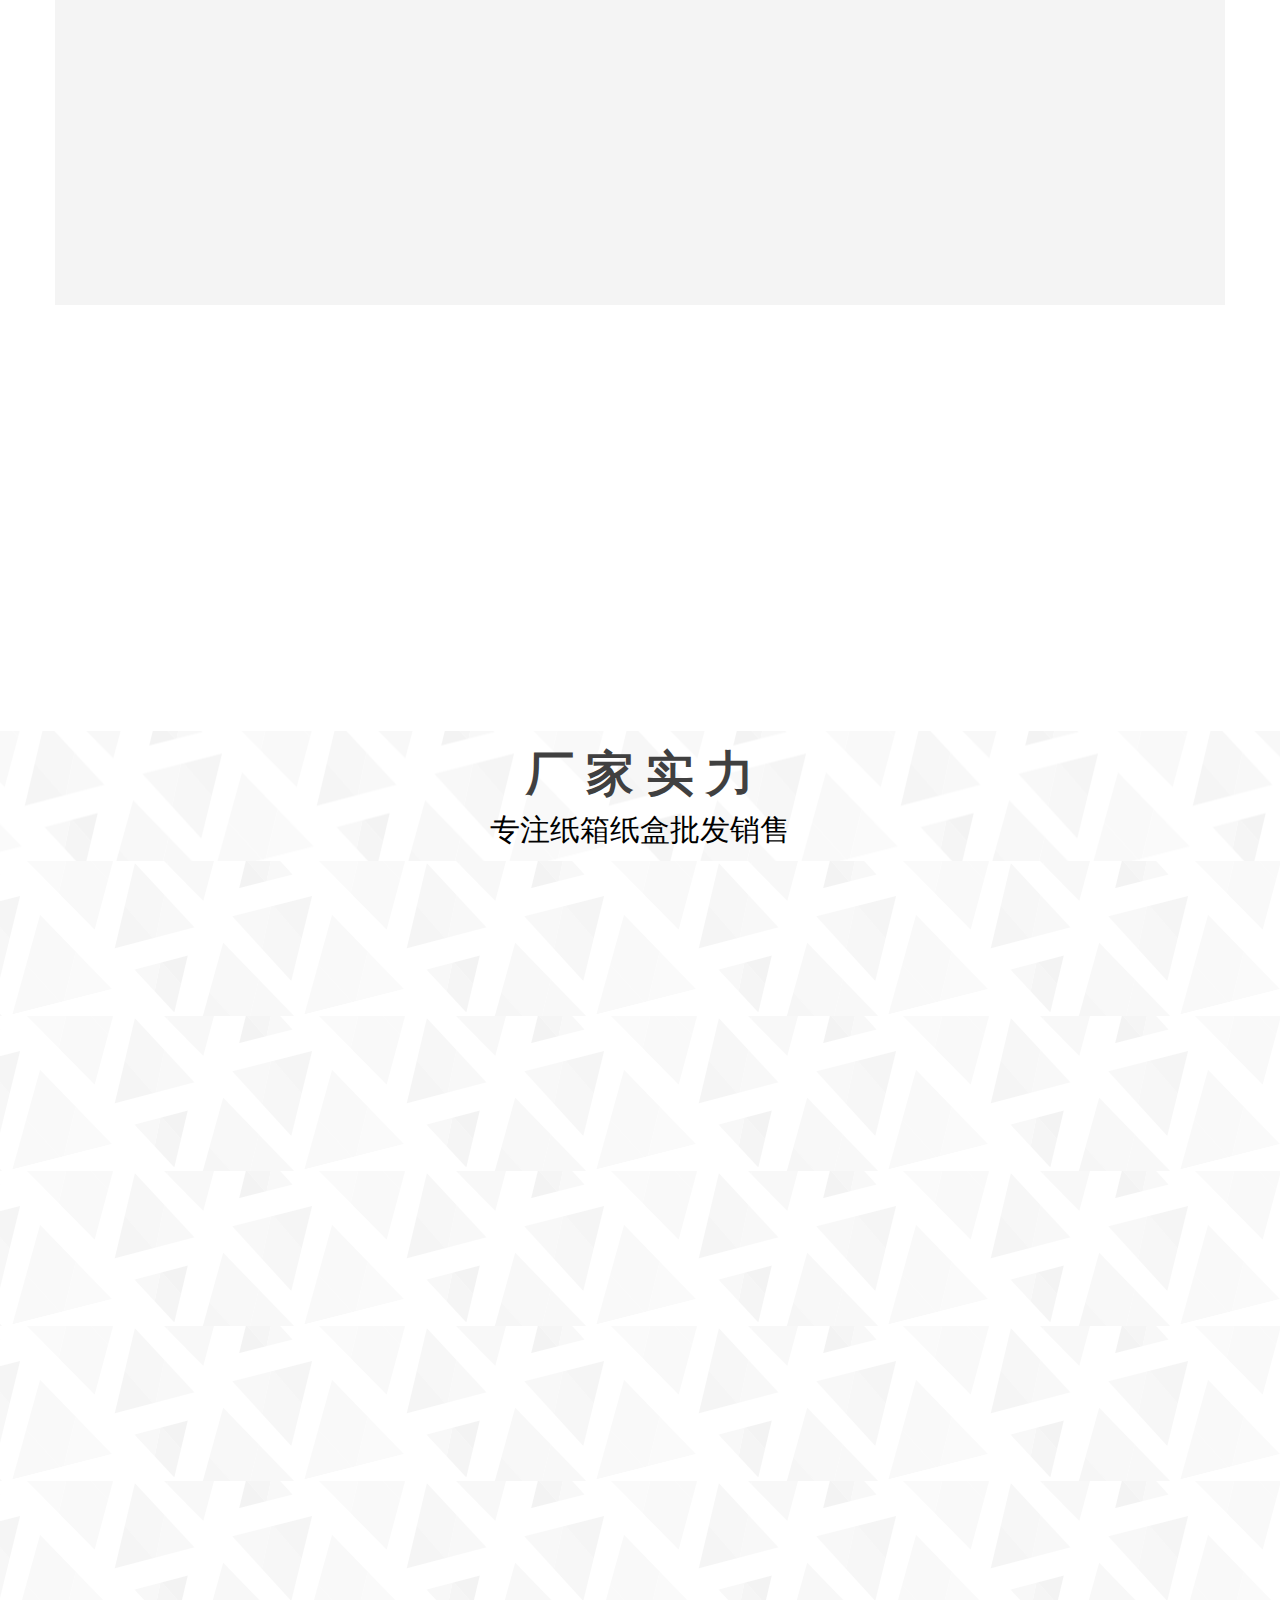
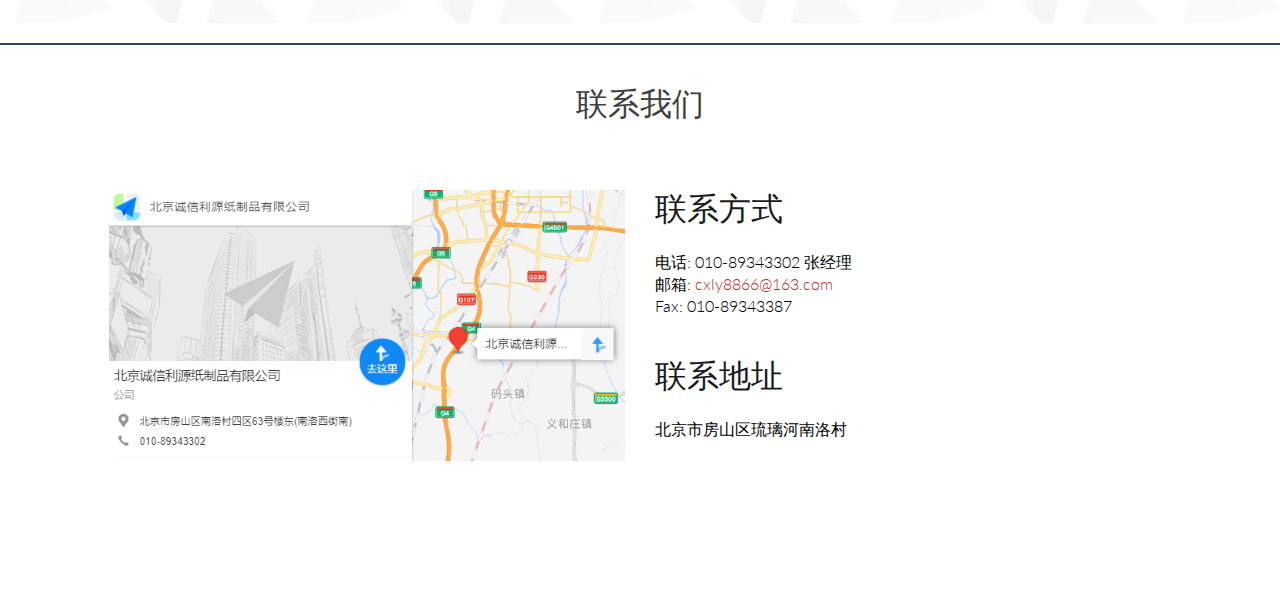
==== commit 9449f63f: "Update index.html" ====
--- a/index.html
+++ b/index.html
@@ -61,9 +61,7 @@
                                 <li><a href="portfolio-details-fjh.html ">飞机纸盒</a></li>
                             </ul>
                         </li>   
-                        <li><a href="service.html">设备展示</a></li>                  
-                        <li class="dropdown"><a href=" ">资质荣誉 <i class="fa fa-angle-down"></i></a>
-                        </li>                  
+                        <li><a href="service.html">设备展示</a></li>                
                         <li><a href="contact2.html">联系我们</a></li>                   
                     </ul>
                 </div>
